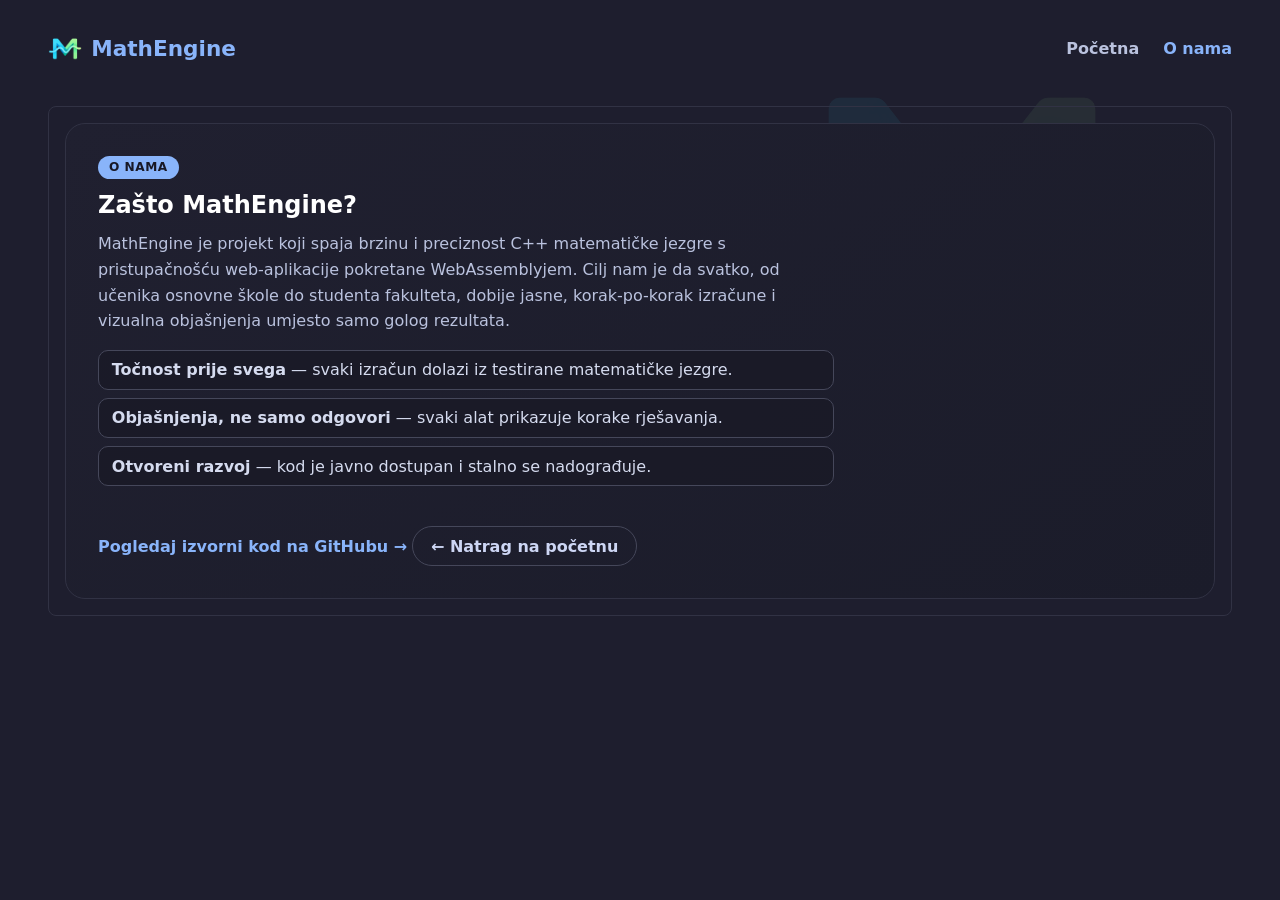
==== web/about.html @ e235d3a7 "refaktoring" ====
<!DOCTYPE html>
<html lang="hr">
<head>
    <meta charset="UTF-8">
    <meta name="viewport" content="width=device-width, initial-scale=1.0">
    <title>O nama — MathEngine</title>
    <link rel="icon" type="image/png" sizes="32x32" href="icons/favicon-32x32.png">
    <link rel="icon" type="image/png" sizes="16x16" href="icons/favicon-16x16.png">
    <link rel="apple-touch-icon" sizes="180x180" href="icons/apple-touch-icon.png">
    <link rel="icon" type="image/png" sizes="192x192" href="icons/icon-192.png">
    <link rel="icon" type="image/png" sizes="512x512" href="icons/icon-512.png">
    <link rel="stylesheet" href="style.css">
</head>
<body>
    <main>
        <header class="app-header">
            <div class="app-brand">
                <img src="icons/mathengine-logo.png" alt="MathEngine logo" class="app-logo">
                <h1>MathEngine</h1>
            </div>
            <nav class="app-nav" aria-label="Glavna navigacija">
                <a href="index.html">Početna</a>
                <a href="about.html" class="active">O nama</a>
            </nav>
        </header>

        <section class="about-section">
            <div class="about-card">
                <span class="about-kicker">O nama</span>
                <h2>Zašto MathEngine?</h2>
                <p>MathEngine je projekt koji spaja brzinu i preciznost C++ matematičke jezgre s pristupačnošću web-aplikacije pokretane WebAssemblyjem. Cilj nam je da svatko, od učenika osnovne škole do studenta fakulteta, dobije jasne, korak-po-korak izračune i vizualna objašnjenja umjesto samo golog rezultata.</p>
                <ul class="about-points">
                    <li><strong>Točnost prije svega</strong> — svaki izračun dolazi iz testirane matematičke jezgre.</li>
                    <li><strong>Objašnjenja, ne samo odgovori</strong> — svaki alat prikazuje korake rješavanja.</li>
                    <li><strong>Otvoreni razvoj</strong> — kod je javno dostupan i stalno se nadograđuje.</li>
                </ul>
                <a href="https://github.com/StjepanVelc/MathEngine" class="about-link" target="_blank" rel="noopener">Pogledaj izvorni kod na GitHubu →</a>
                <a href="index.html" class="hero-button hero-button-secondary about-back">← Natrag na početnu</a>
            </div>
        </section>
    </main>
</body>
</html>
---- web/style.css ----
:root {
    --bg: #1e1e2e;
    --fg: #cdd6f4;
    --accent: #89b4fa;
}

.analytic-geometry-chapter { --analytic-blue: #74c7ec; --analytic-gold: #f9e2af; --analytic-red: #f38ba8; --analytic-orange: #fab387; }
.analytic-geometry-hero { display: flex; justify-content: space-between; align-items: center; gap: 1.5rem; padding: 1.4rem 1.5rem; margin-bottom: 1rem; overflow: hidden; background: radial-gradient(circle at 84% 22%, #74c7ec2b, transparent 29%), linear-gradient(135deg, #1b2b42, #27304b 58%, #3c2b47); border: 1px solid #585b70; border-radius: 20px; }.analytic-geometry-hero h2 { margin: .25rem 0 .4rem; color: #fff; font-size: clamp(1.5rem, 4vw, 2.2rem); }.analytic-geometry-hero p { max-width: 40rem; margin: 0; color: #bac2de; }.analytic-geometry-kicker, .analytic-geometry-chip { display: inline-flex; width: fit-content; padding: .28rem .68rem; color: #181825; background: var(--analytic-gold); border-radius: 999px; font-size: .76rem; font-weight: 850; letter-spacing: .045em; text-transform: uppercase; }
.analytic-geometry-hero-grid { position: relative; flex: 0 0 8rem; height: 7rem; background: linear-gradient(#74c7ec33 1px, transparent 1px), linear-gradient(90deg, #74c7ec33 1px, transparent 1px); background-size: 18px 18px; border: 1px solid #74c7ec55; border-radius: 14px; }.analytic-geometry-hero-grid span, .analytic-geometry-hero-grid i, .analytic-geometry-hero-grid b { position: absolute; display: block; }.analytic-geometry-hero-grid span { left: 10%; right: 10%; top: 50%; height: 2px; background: var(--analytic-gold); transform: rotate(-28deg); }.analytic-geometry-hero-grid i { width: 3.2rem; height: 3.2rem; left: 45%; top: 17%; border: 2px solid var(--analytic-blue); border-radius: 50%; }.analytic-geometry-hero-grid b { width: .75rem; height: .75rem; left: 28%; bottom: 22%; background: var(--analytic-red); border-radius: 50%; animation: analytic-point-pulse 1.5s ease-in-out infinite alternate; }
.analytic-geometry-nav { display: grid; grid-template-columns: repeat(auto-fit, minmax(10rem, 1fr)); gap: .55rem; margin-bottom: 1rem; }.analytic-geometry-nav button, .analytic-geometry-panel button { padding: .68rem .9rem; color: #181825; background: var(--analytic-blue); border: 0; border-radius: 10px; font-weight: 760; cursor: pointer; transition: transform 160ms ease, filter 160ms ease, box-shadow 160ms ease; }.analytic-geometry-nav button:hover, .analytic-geometry-panel button:hover { transform: translateY(-2px); filter: brightness(1.08); }.analytic-geometry-nav button.active { background: var(--analytic-gold); box-shadow: 0 0 0 2px #f9e2af44, 0 8px 22px #11111b55; }.analytic-geometry-nav .analytic-geometry-practice-toggle { background: var(--analytic-orange); }
.analytic-geometry-panel { margin-top: .8rem; padding: clamp(1rem, 3vw, 1.4rem); background: linear-gradient(145deg, #202a3a, #1c2232); border: 1px solid #45475a; border-radius: 17px; box-shadow: 0 15px 38px #11111b35; }.analytic-geometry-panel h2 { margin: .45rem 0 .25rem; }.analytic-geometry-layout { display: grid; grid-template-columns: minmax(0, 1.05fr) minmax(18rem, .95fr); gap: 1.35rem; align-items: start; }.analytic-geometry-form-grid { display: grid; grid-template-columns: repeat(2, minmax(0, 1fr)); gap: .65rem; margin: .75rem 0; }.analytic-geometry-panel label { display: grid; gap: .32rem; margin: .55rem 0; color: #bac2de; font-size: .88rem; font-weight: 680; }.analytic-geometry-panel input, .analytic-geometry-panel select { width: 100%; min-width: 0; padding: .62rem .72rem; color: var(--fg); background: #181825; border: 1px solid #585b70; border-radius: 9px; font: inherit; }.analytic-geometry-panel input:focus, .analytic-geometry-panel select:focus { outline: 2px solid #74c7ec66; border-color: var(--analytic-blue); }.analytic-geometry-panel .result-grid { margin-top: .85rem; }.analytic-geometry-panel .result-grid.error { padding: .75rem; color: #f38ba8; background: #3b2634; border: 1px solid #f38ba877; border-radius: 9px; }
.analytic-geometry-formula { display: flex; flex-wrap: wrap; gap: .55rem; margin: .8rem 0; }.analytic-geometry-formula code { flex: 1 1 14rem; padding: .65rem .8rem; color: var(--analytic-blue); background: #181825; border: 1px solid #45475a; border-radius: 10px; text-align: center; }.analytic-geometry-visual { display: grid; place-items: center; min-height: 23rem; overflow: hidden; background: radial-gradient(circle at 62% 22%, #74c7ec15, transparent 38%), linear-gradient(145deg, #151b25, #20283a); border: 1px solid #45475a; border-radius: 16px; }.analytic-geometry-svg { display: block; width: 100%; height: auto; max-height: 27rem; padding: .3rem; }.analytic-geometry-draw { animation: analytic-draw-in 420ms ease both; }.analytic-geometry-pop { transform-box: fill-box; transform-origin: center; animation: analytic-pop-in 340ms cubic-bezier(.2,.8,.2,1.2) both; }
.analytic-geometry-steps { display: grid; gap: .55rem; margin-top: .8rem; }.analytic-geometry-step { display: grid; grid-template-columns: 2rem 1fr; align-items: center; gap: .65rem; padding: .58rem .7rem; background: #181825aa; border: 1px solid #45475a; border-radius: 10px; }.analytic-geometry-step span { display: grid; place-items: center; width: 1.75rem; height: 1.75rem; color: #181825; background: var(--analytic-orange); border-radius: 50%; font-weight: 850; }.analytic-geometry-step p { margin: 0; color: #d5dbef; }
@keyframes analytic-point-pulse { to { transform: scale(1.35); box-shadow: 0 0 14px #f38ba8; } } @keyframes analytic-draw-in { from { opacity: 0; transform: scale(.97); } to { opacity: 1; transform: scale(1); } } @keyframes analytic-pop-in { from { opacity: 0; transform: scale(.4); } to { opacity: 1; transform: scale(1); } }
@media (max-width: 850px) { .analytic-geometry-layout { grid-template-columns: 1fr; } } @media (max-width: 600px) { .analytic-geometry-hero-grid { display: none; }.analytic-geometry-form-grid { grid-template-columns: 1fr; }.analytic-geometry-visual { min-height: 18rem; } } @media (prefers-reduced-motion: reduce) { .analytic-geometry-hero-grid b, .analytic-geometry-draw, .analytic-geometry-pop { animation: none; } }
.analytic-practice-heading { display: flex; justify-content: space-between; align-items: center; gap: 1rem; }.analytic-practice-heading h2 { margin-bottom: .15rem; }.analytic-practice-heading p { margin-top: 0; color: #a6adc8; }.analytic-practice-level { display: grid; place-items: center; flex: 0 0 6rem; aspect-ratio: 1; color: #181825; background: radial-gradient(circle at 35% 25%, #fff6, transparent 24%), linear-gradient(145deg, var(--analytic-blue), var(--analytic-gold)); border-radius: 50%; box-shadow: 0 10px 30px #11111b66; }.analytic-practice-level span { font-size: .72rem; font-weight: 800; text-transform: uppercase; }.analytic-practice-level strong { font-size: 1.65rem; }

.exponential-logarithmic-chapter { --explog-blue: #89dceb; --explog-gold: #f9e2af; --explog-red: #f38ba8; --explog-orange: #fab387; }
.exponential-logarithmic-hero { padding: 1.4rem 1.5rem; margin-bottom: 1rem; background: radial-gradient(circle at 84% 22%, #89dceb2b, transparent 29%), linear-gradient(135deg, #1b2b42, #27304b 58%, #3c2b47); border: 1px solid #585b70; border-radius: 20px; }.exponential-logarithmic-hero h2 { margin: .25rem 0 .4rem; color: #fff; font-size: clamp(1.5rem, 4vw, 2.2rem); }.exponential-logarithmic-hero p { max-width: 40rem; margin: 0; color: #bac2de; }.exponential-logarithmic-kicker, .exponential-logarithmic-chip { display: inline-flex; width: fit-content; padding: .28rem .68rem; color: #181825; background: var(--explog-gold); border-radius: 999px; font-size: .76rem; font-weight: 850; letter-spacing: .045em; text-transform: uppercase; }
.exponential-logarithmic-nav { display: grid; grid-template-columns: repeat(auto-fit, minmax(10rem, 1fr)); gap: .55rem; margin-bottom: 1rem; }.exponential-logarithmic-nav button, .exponential-logarithmic-panel button { padding: .68rem .9rem; color: #181825; background: var(--explog-blue); border: 0; border-radius: 10px; font-weight: 760; cursor: pointer; transition: transform 160ms ease, filter 160ms ease, box-shadow 160ms ease; }.exponential-logarithmic-nav button:hover, .exponential-logarithmic-panel button:hover { transform: translateY(-2px); filter: brightness(1.08); }.exponential-logarithmic-nav button.active { background: var(--explog-gold); box-shadow: 0 0 0 2px #f9e2af44, 0 8px 22px #11111b55; }.exponential-logarithmic-nav .exponential-logarithmic-practice-toggle { background: var(--explog-orange); }
.exponential-logarithmic-panel { margin-top: .8rem; padding: clamp(1rem, 3vw, 1.4rem); background: linear-gradient(145deg, #202a3a, #1c2232); border: 1px solid #45475a; border-radius: 17px; box-shadow: 0 15px 38px #11111b35; }.exponential-logarithmic-panel h2 { margin: .45rem 0 .25rem; }.exponential-logarithmic-layout { display: grid; grid-template-columns: minmax(0, 1.05fr) minmax(18rem, .95fr); gap: 1.35rem; align-items: start; }.exponential-logarithmic-form-grid { display: grid; grid-template-columns: repeat(2, minmax(0, 1fr)); gap: .65rem; margin: .75rem 0; }.exponential-logarithmic-panel label { display: grid; gap: .32rem; margin: .55rem 0; color: #bac2de; font-size: .88rem; font-weight: 680; }.exponential-logarithmic-panel input, .exponential-logarithmic-panel select { width: 100%; min-width: 0; padding: .62rem .72rem; color: var(--fg); background: #181825; border: 1px solid #585b70; border-radius: 9px; font: inherit; }.exponential-logarithmic-panel input:focus, .exponential-logarithmic-panel select:focus { outline: 2px solid #89dceb66; border-color: var(--explog-blue); }.exponential-logarithmic-panel .result-grid { margin-top: .85rem; }.exponential-logarithmic-panel .result-grid.error { padding: .75rem; color: #f38ba8; background: #3b2634; border: 1px solid #f38ba877; border-radius: 9px; }
.exponential-logarithmic-visual { display: grid; place-items: center; min-height: 23rem; overflow: hidden; background: radial-gradient(circle at 62% 22%, #89dceb15, transparent 38%), linear-gradient(145deg, #151b25, #202838); border: 1px solid #45475a; border-radius: 16px; }.exponential-logarithmic-svg { display: block; width: 100%; height: auto; max-height: 27rem; padding: .3rem; }.exponential-logarithmic-draw { animation: analytic-draw-in 420ms ease both; }
.exponential-logarithmic-steps { display: grid; gap: .55rem; margin-top: .8rem; }.exponential-logarithmic-step { display: grid; grid-template-columns: 2rem 1fr; align-items: center; gap: .65rem; padding: .58rem .7rem; background: #181825aa; border: 1px solid #45475a; border-radius: 10px; }.exponential-logarithmic-step span { display: grid; place-items: center; width: 1.75rem; height: 1.75rem; color: #181825; background: var(--explog-orange); border-radius: 50%; font-weight: 850; }.exponential-logarithmic-step p { margin: 0; color: #d5dbef; }
@media (max-width: 850px) { .exponential-logarithmic-layout { grid-template-columns: 1fr; } } @media (max-width: 600px) { .exponential-logarithmic-form-grid { grid-template-columns: 1fr; }.exponential-logarithmic-visual { min-height: 18rem; } } @media (prefers-reduced-motion: reduce) { .exponential-logarithmic-draw { animation: none; } }
.explog-practice-heading { display: flex; justify-content: space-between; align-items: center; gap: 1rem; }.explog-practice-heading h2 { margin-bottom: .15rem; }.explog-practice-heading p { margin-top: 0; color: #a6adc8; }.explog-practice-level { display: grid; place-items: center; flex: 0 0 6rem; aspect-ratio: 1; color: #181825; background: radial-gradient(circle at 35% 25%, #fff6, transparent 24%), linear-gradient(145deg, var(--explog-blue), var(--explog-gold)); border-radius: 50%; box-shadow: 0 10px 30px #11111b66; }.explog-practice-level span { font-size: .72rem; font-weight: 800; text-transform: uppercase; }.explog-practice-level strong { font-size: 1.65rem; }
.explog-practice-stats { display: grid; grid-template-columns: repeat(3, 1fr); gap: .6rem; margin: .8rem 0; }.explog-practice-stats div { padding: .6rem .7rem; background: #181825aa; border: 1px solid #45475a; border-radius: 10px; text-align: center; }.explog-practice-stats span { display: block; color: #a6adc8; font-size: .78rem; }.explog-practice-stats strong { font-size: 1.3rem; }
.explog-practice-difficulties { display: flex; gap: .5rem; margin-bottom: .8rem; }.explog-practice-difficulties button { flex: 1; padding: .6rem; color: #181825; background: var(--explog-blue); border: 0; border-radius: 9px; font-weight: 750; cursor: pointer; }.explog-practice-difficulties button.active { background: var(--explog-gold); }
.explog-practice-card { padding: 1.1rem; background: linear-gradient(145deg, #202a3a, #1c2232); border: 1px solid #45475a; border-radius: 16px; }.explog-practice-meta { display: flex; justify-content: space-between; color: #a6adc8; font-size: .82rem; margin-bottom: .3rem; }.explog-practice-answer { display: flex; align-items: center; gap: .6rem; margin: .8rem 0; }.explog-practice-answer input { flex: 1; padding: .65rem .75rem; color: var(--fg); background: #181825; border: 1px solid #585b70; border-radius: 9px; font: inherit; }.explog-practice-actions { display: flex; gap: .55rem; flex-wrap: wrap; }.explog-practice-actions button { padding: .62rem .9rem; color: #181825; background: var(--explog-blue); border: 0; border-radius: 9px; font-weight: 750; cursor: pointer; }.explog-practice-actions button.secondary { color: var(--fg); background: #313244; }
.explog-practice-feedback.correct { color: #a6e3a1; }.explog-practice-feedback.incorrect { color: #f38ba8; }
.explog-practice-note { margin-top: .7rem; padding: .7rem .8rem; background: #181825aa; border: 1px solid #45475a; border-radius: 10px; }
.explog-practice-reset { margin-top: .9rem; padding: .55rem .85rem; color: #a6adc8; background: transparent; border: 1px solid #45475a; border-radius: 9px; cursor: pointer; }
.combinatorics-probability-statistics-chapter { --cps-blue: #89dceb; --cps-green: #a6e3a1; --cps-red: #f38ba8; --cps-yellow: #f9e2af; }
.combinatorics-probability-statistics-hero { padding: 1.4rem 1.5rem; margin-bottom: 1rem; background: radial-gradient(circle at 84% 22%, #a6e3a12b, transparent 29%), linear-gradient(135deg, #1b2b42, #27304b 58%, #223c2f); border: 1px solid #585b70; border-radius: 20px; }.combinatorics-probability-statistics-hero h2 { margin: .25rem 0 .4rem; color: #fff; font-size: clamp(1.5rem, 4vw, 2.2rem); }.combinatorics-probability-statistics-hero p { max-width: 40rem; margin: 0; color: #bac2de; }.combinatorics-probability-statistics-kicker, .combinatorics-probability-statistics-chip { display: inline-flex; width: fit-content; padding: .28rem .68rem; color: #181825; background: var(--cps-green); border-radius: 999px; font-size: .76rem; font-weight: 850; letter-spacing: .045em; text-transform: uppercase; }
.combinatorics-probability-statistics-nav { display: grid; grid-template-columns: repeat(auto-fit, minmax(10rem, 1fr)); gap: .55rem; margin-bottom: 1rem; }.combinatorics-probability-statistics-nav button, .combinatorics-probability-statistics-panel button { padding: .68rem .9rem; color: #181825; background: var(--cps-blue); border: 0; border-radius: 10px; font-weight: 760; cursor: pointer; transition: transform 160ms ease, filter 160ms ease, box-shadow 160ms ease; }.combinatorics-probability-statistics-nav button:hover, .combinatorics-probability-statistics-panel button:hover { transform: translateY(-2px); filter: brightness(1.08); }.combinatorics-probability-statistics-nav button.active { background: var(--cps-yellow); box-shadow: 0 0 0 2px #f9e2af44, 0 8px 22px #11111b55; }.combinatorics-probability-statistics-nav .combinatorics-probability-statistics-practice-toggle { background: var(--cps-red); }
.combinatorics-probability-statistics-panel { margin-top: .8rem; padding: clamp(1rem, 3vw, 1.4rem); background: linear-gradient(145deg, #202a3a, #1c2232); border: 1px solid #45475a; border-radius: 17px; box-shadow: 0 15px 38px #11111b35; }.combinatorics-probability-statistics-panel h2 { margin: .45rem 0 .25rem; }.combinatorics-probability-statistics-layout { display: grid; grid-template-columns: minmax(0, 1.05fr) minmax(18rem, .95fr); gap: 1.35rem; align-items: start; }.combinatorics-probability-statistics-form-grid { display: grid; grid-template-columns: repeat(2, minmax(0, 1fr)); gap: .65rem; margin: .75rem 0; }.combinatorics-probability-statistics-panel label { display: grid; gap: .32rem; margin: .55rem 0; color: #bac2de; font-size: .88rem; font-weight: 680; }.combinatorics-probability-statistics-panel input, .combinatorics-probability-statistics-panel select { width: 100%; min-width: 0; padding: .62rem .72rem; color: var(--fg); background: #181825; border: 1px solid #585b70; border-radius: 9px; font: inherit; }.combinatorics-probability-statistics-panel input:focus, .combinatorics-probability-statistics-panel select:focus { outline: 2px solid #89dceb66; border-color: var(--cps-blue); }.combinatorics-probability-statistics-panel .result-grid { margin-top: .85rem; }.combinatorics-probability-statistics-panel .result-grid.error { padding: .75rem; color: #f38ba8; background: #3b2634; border: 1px solid #f38ba877; border-radius: 9px; }
.combinatorics-probability-statistics-visual { display: grid; place-items: center; min-height: 23rem; overflow: hidden; background: radial-gradient(circle at 62% 22%, #a6e3a115, transparent 38%), linear-gradient(145deg, #151b25, #202838); border: 1px solid #45475a; border-radius: 16px; }.combinatorics-probability-statistics-svg { display: block; width: 100%; height: auto; max-height: 27rem; padding: .3rem; }.combinatorics-probability-statistics-draw { animation: analytic-draw-in 420ms ease both; }
.combinatorics-probability-statistics-steps { display: grid; gap: .55rem; margin-top: .8rem; }.combinatorics-probability-statistics-step { display: grid; grid-template-columns: 2rem 1fr; align-items: center; gap: .65rem; padding: .58rem .7rem; background: #181825aa; border: 1px solid #45475a; border-radius: 10px; }.combinatorics-probability-statistics-step span { display: grid; place-items: center; width: 1.75rem; height: 1.75rem; color: #181825; background: var(--cps-red); border-radius: 50%; font-weight: 850; }.combinatorics-probability-statistics-step p { margin: 0; color: #d5dbef; }
@media (max-width: 850px) { .combinatorics-probability-statistics-layout { grid-template-columns: 1fr; } } @media (max-width: 600px) { .combinatorics-probability-statistics-form-grid { grid-template-columns: 1fr; }.combinatorics-probability-statistics-visual { min-height: 18rem; } } @media (prefers-reduced-motion: reduce) { .combinatorics-probability-statistics-draw { animation: none; } }
.cps-practice-heading { display: flex; justify-content: space-between; align-items: center; gap: 1rem; }.cps-practice-heading h2 { margin-bottom: .15rem; }.cps-practice-heading p { margin-top: 0; color: #a6adc8; }.cps-practice-level { display: grid; place-items: center; flex: 0 0 6rem; aspect-ratio: 1; color: #181825; background: radial-gradient(circle at 35% 25%, #fff6, transparent 24%), linear-gradient(145deg, var(--cps-blue), var(--cps-green)); border-radius: 50%; box-shadow: 0 10px 30px #11111b66; }.cps-practice-level span { font-size: .72rem; font-weight: 800; text-transform: uppercase; }.cps-practice-level strong { font-size: 1.65rem; }
.cps-practice-stats { display: grid; grid-template-columns: repeat(3, 1fr); gap: .6rem; margin: .8rem 0; }.cps-practice-stats div { padding: .6rem .7rem; background: #181825aa; border: 1px solid #45475a; border-radius: 10px; text-align: center; }.cps-practice-stats span { display: block; color: #a6adc8; font-size: .78rem; }.cps-practice-stats strong { font-size: 1.3rem; }

.calculus-basics-chapter { --cb-blue: #89dceb; --cb-green: #a6e3a1; --cb-red: #f38ba8; --cb-yellow: #f9e2af; }
.calculus-basics-hero { padding: 1.4rem 1.5rem; margin-bottom: 1rem; background: radial-gradient(circle at 84% 22%, #89dceb2b, transparent 29%), linear-gradient(135deg, #1b2b42, #27304b 58%, #223c2f); border: 1px solid #585b70; border-radius: 20px; }.calculus-basics-hero h2 { margin: .25rem 0 .4rem; color: #fff; font-size: clamp(1.5rem, 4vw, 2.2rem); }.calculus-basics-hero p { max-width: 40rem; margin: 0; color: #bac2de; }.calculus-basics-kicker, .calculus-basics-chip { display: inline-flex; width: fit-content; padding: .28rem .68rem; color: #181825; background: var(--cb-blue); border-radius: 999px; font-size: .76rem; font-weight: 850; letter-spacing: .045em; text-transform: uppercase; }
.calculus-basics-nav { display: grid; grid-template-columns: repeat(auto-fit, minmax(10rem, 1fr)); gap: .55rem; margin-bottom: 1rem; }.calculus-basics-nav button, .calculus-basics-panel button { padding: .68rem .9rem; color: #181825; background: var(--cb-green); border: 0; border-radius: 10px; font-weight: 760; cursor: pointer; transition: transform 160ms ease, filter 160ms ease, box-shadow 160ms ease; }.calculus-basics-nav button:hover, .calculus-basics-panel button:hover { transform: translateY(-2px); filter: brightness(1.08); }.calculus-basics-nav button.active { background: var(--cb-yellow); box-shadow: 0 0 0 2px #f9e2af44, 0 8px 22px #11111b55; }.calculus-basics-nav .calculus-basics-practice-toggle { background: var(--cb-red); }
.calculus-basics-panel { margin-top: .8rem; padding: clamp(1rem, 3vw, 1.4rem); background: linear-gradient(145deg, #202a3a, #1c2232); border: 1px solid #45475a; border-radius: 17px; box-shadow: 0 15px 38px #11111b35; }.calculus-basics-panel h2 { margin: .45rem 0 .25rem; }.calculus-basics-layout { display: grid; grid-template-columns: minmax(0, 1.05fr) minmax(18rem, .95fr); gap: 1.35rem; align-items: start; }.calculus-basics-panel label { display: grid; gap: .32rem; margin: .55rem 0; color: #bac2de; font-size: .88rem; font-weight: 680; }.calculus-basics-panel input, .calculus-basics-panel select { width: 100%; min-width: 0; padding: .62rem .72rem; color: var(--fg); background: #181825; border: 1px solid #585b70; border-radius: 9px; font: inherit; }.calculus-basics-panel input:focus, .calculus-basics-panel select:focus { outline: 2px solid #89dceb66; border-color: var(--cb-blue); }.calculus-basics-panel .result-grid { margin-top: .85rem; }.calculus-basics-panel .result-grid.error { padding: .75rem; color: #f38ba8; background: #3b2634; border: 1px solid #f38ba877; border-radius: 9px; }
.calculus-basics-visual { display: grid; place-items: center; min-height: 23rem; overflow: hidden; background: radial-gradient(circle at 62% 22%, #89dceb15, transparent 38%), linear-gradient(145deg, #151b25, #202838); border: 1px solid #45475a; border-radius: 16px; }.calculus-basics-svg { display: block; width: 100%; height: auto; max-height: 27rem; padding: .3rem; }.calculus-basics-draw { animation: analytic-draw-in 420ms ease both; }
.calculus-basics-steps { display: grid; gap: .55rem; margin-top: .8rem; }.calculus-basics-step { display: grid; grid-template-columns: 2rem 1fr; align-items: center; gap: .65rem; padding: .58rem .7rem; background: #181825aa; border: 1px solid #45475a; border-radius: 10px; }.calculus-basics-step span { display: grid; place-items: center; width: 1.75rem; height: 1.75rem; color: #181825; background: var(--cb-red); border-radius: 50%; font-weight: 850; }.calculus-basics-step p { margin: 0; color: #d5dbef; }
@media (max-width: 850px) { .calculus-basics-layout { grid-template-columns: 1fr; } } @media (max-width: 600px) { .calculus-basics-visual { min-height: 18rem; } } @media (prefers-reduced-motion: reduce) { .calculus-basics-draw { animation: none; } }

.mathematical-analysis-chapter { --ma-blue: #89dceb; --ma-green: #a6e3a1; --ma-red: #f38ba8; --ma-orange: #fab387; }
.mathematical-analysis-hero { padding: 1.4rem 1.5rem; margin-bottom: 1rem; background: radial-gradient(circle at 84% 22%, #fab3872b, transparent 29%), linear-gradient(135deg, #1b2b42, #27304b 58%, #3c2b22); border: 1px solid #585b70; border-radius: 20px; }.mathematical-analysis-hero h2 { margin: .25rem 0 .4rem; color: #fff; font-size: clamp(1.5rem, 4vw, 2.2rem); }.mathematical-analysis-hero p { max-width: 40rem; margin: 0; color: #bac2de; }.mathematical-analysis-kicker, .mathematical-analysis-chip { display: inline-flex; width: fit-content; padding: .28rem .68rem; color: #181825; background: var(--ma-orange); border-radius: 999px; font-size: .76rem; font-weight: 850; letter-spacing: .045em; text-transform: uppercase; }
.mathematical-analysis-nav { display: grid; grid-template-columns: repeat(auto-fit, minmax(10rem, 1fr)); gap: .55rem; margin-bottom: 1rem; }.mathematical-analysis-nav button, .mathematical-analysis-panel button { padding: .68rem .9rem; color: #181825; background: var(--ma-green); border: 0; border-radius: 10px; font-weight: 760; cursor: pointer; transition: transform 160ms ease, filter 160ms ease, box-shadow 160ms ease; }.mathematical-analysis-nav button:hover, .mathematical-analysis-panel button:hover { transform: translateY(-2px); filter: brightness(1.08); }.mathematical-analysis-nav button.active { background: var(--ma-orange); box-shadow: 0 0 0 2px #fab38744, 0 8px 22px #11111b55; }.mathematical-analysis-nav .mathematical-analysis-practice-toggle { background: var(--ma-red); }
.mathematical-analysis-panel { margin-top: .8rem; padding: clamp(1rem, 3vw, 1.4rem); background: linear-gradient(145deg, #202a3a, #1c2232); border: 1px solid #45475a; border-radius: 17px; box-shadow: 0 15px 38px #11111b35; }.mathematical-analysis-panel h2 { margin: .45rem 0 .25rem; }.mathematical-analysis-layout { display: grid; grid-template-columns: minmax(0, 1.05fr) minmax(18rem, .95fr); gap: 1.35rem; align-items: start; }.mathematical-analysis-panel label { display: grid; gap: .32rem; margin: .55rem 0; color: #bac2de; font-size: .88rem; font-weight: 680; }.mathematical-analysis-panel input, .mathematical-analysis-panel select { width: 100%; min-width: 0; padding: .62rem .72rem; color: var(--fg); background: #181825; border: 1px solid #585b70; border-radius: 9px; font: inherit; }.mathematical-analysis-panel input:focus, .mathematical-analysis-panel select:focus { outline: 2px solid #fab38766; border-color: var(--ma-orange); }.mathematical-analysis-panel .result-grid { margin-top: .85rem; }.mathematical-analysis-panel .result-grid.error { padding: .75rem; color: #f38ba8; background: #3b2634; border: 1px solid #f38ba877; border-radius: 9px; }
.mathematical-analysis-visual { display: grid; place-items: center; min-height: 23rem; overflow: hidden; background: radial-gradient(circle at 62% 22%, #fab38715, transparent 38%), linear-gradient(145deg, #151b25, #202838); border: 1px solid #45475a; border-radius: 16px; }.mathematical-analysis-svg { display: block; width: 100%; height: auto; max-height: 27rem; padding: .3rem; }
.mathematical-analysis-steps, .mathematical-analysis-table { display: grid; gap: .55rem; margin-top: .8rem; }.mathematical-analysis-step { display: grid; grid-template-columns: 2rem 1fr; align-items: center; gap: .65rem; padding: .58rem .7rem; background: #181825aa; border: 1px solid #45475a; border-radius: 10px; }.mathematical-analysis-step span { display: grid; place-items: center; width: 1.75rem; height: 1.75rem; color: #181825; background: var(--ma-red); border-radius: 50%; font-weight: 850; }.mathematical-analysis-step p { margin: 0; color: #d5dbef; }
@media (max-width: 850px) { .mathematical-analysis-layout { grid-template-columns: 1fr; } } @media (max-width: 600px) { .mathematical-analysis-visual { min-height: 18rem; } }

.analytic-algebra-chapter { --aga-blue: #89dceb; --aga-green: #a6e3a1; --aga-red: #f38ba8; --aga-mauve: #cba6f7; }
.analytic-algebra-hero { padding: 1.4rem 1.5rem; margin-bottom: 1rem; background: radial-gradient(circle at 84% 22%, #cba6f72b, transparent 29%), linear-gradient(135deg, #1b2b42, #27304b 58%, #2b223c); border: 1px solid #585b70; border-radius: 20px; }.analytic-algebra-hero h2 { margin: .25rem 0 .4rem; color: #fff; font-size: clamp(1.5rem, 4vw, 2.2rem); }.analytic-algebra-hero p { max-width: 40rem; margin: 0; color: #bac2de; }.analytic-algebra-kicker, .analytic-algebra-chip { display: inline-flex; width: fit-content; padding: .28rem .68rem; color: #181825; background: var(--aga-mauve); border-radius: 999px; font-size: .76rem; font-weight: 850; letter-spacing: .045em; text-transform: uppercase; }
.analytic-algebra-nav { display: grid; grid-template-columns: repeat(auto-fit, minmax(10rem, 1fr)); gap: .55rem; margin-bottom: 1rem; }.analytic-algebra-nav button, .analytic-algebra-panel button { padding: .68rem .9rem; color: #181825; background: var(--aga-green); border: 0; border-radius: 10px; font-weight: 760; cursor: pointer; transition: transform 160ms ease, filter 160ms ease, box-shadow 160ms ease; }.analytic-algebra-nav button:hover, .analytic-algebra-panel button:hover { transform: translateY(-2px); filter: brightness(1.08); }.analytic-algebra-nav button.active { background: var(--aga-mauve); box-shadow: 0 0 0 2px #cba6f744, 0 8px 22px #11111b55; }.analytic-algebra-nav .analytic-algebra-practice-toggle { background: var(--aga-red); }
.analytic-algebra-panel { margin-top: .8rem; padding: clamp(1rem, 3vw, 1.4rem); background: linear-gradient(145deg, #202a3a, #1c2232); border: 1px solid #45475a; border-radius: 17px; box-shadow: 0 15px 38px #11111b35; }.analytic-algebra-panel h2 { margin: .45rem 0 .25rem; }.analytic-algebra-layout { display: grid; grid-template-columns: minmax(0, 1.05fr) minmax(18rem, .95fr); gap: 1.35rem; align-items: start; }.analytic-algebra-panel label { display: grid; gap: .32rem; margin: .55rem 0; color: #bac2de; font-size: .88rem; font-weight: 680; }.analytic-algebra-panel input, .analytic-algebra-panel select { width: 100%; min-width: 0; padding: .62rem .72rem; color: var(--fg); background: #181825; border: 1px solid #585b70; border-radius: 9px; font: inherit; }.analytic-algebra-panel input:focus, .analytic-algebra-panel select:focus { outline: 2px solid #cba6f766; border-color: var(--aga-mauve); }.analytic-algebra-panel .result-grid { margin-top: .85rem; }.analytic-algebra-panel .result-grid.error { padding: .75rem; color: #f38ba8; background: #3b2634; border: 1px solid #f38ba877; border-radius: 9px; }
.analytic-algebra-steps { display: grid; gap: .55rem; margin-top: .8rem; }.analytic-algebra-step { display: grid; grid-template-columns: 2rem 1fr; align-items: center; gap: .65rem; padding: .58rem .7rem; background: #181825aa; border: 1px solid #45475a; border-radius: 10px; }.analytic-algebra-step span { display: grid; place-items: center; width: 1.75rem; height: 1.75rem; color: #181825; background: var(--aga-red); border-radius: 50%; font-weight: 850; }.analytic-algebra-step p { margin: 0; color: #d5dbef; }
@media (max-width: 850px) { .analytic-algebra-layout { grid-template-columns: 1fr; } }

.discrete-math-chapter { --dm-blue: #89dceb; --dm-green: #a6e3a1; --dm-red: #f38ba8; --dm-yellow: #f9e2af; }
.discrete-math-hero { padding: 1.4rem 1.5rem; margin-bottom: 1rem; background: radial-gradient(circle at 84% 22%, #f9e2af2b, transparent 29%), linear-gradient(135deg, #1b2b42, #27304b 58%, #3c3722); border: 1px solid #585b70; border-radius: 20px; }.discrete-math-hero h2 { margin: .25rem 0 .4rem; color: #fff; font-size: clamp(1.5rem, 4vw, 2.2rem); }.discrete-math-hero p { max-width: 40rem; margin: 0; color: #bac2de; }.discrete-math-kicker, .discrete-math-chip { display: inline-flex; width: fit-content; padding: .28rem .68rem; color: #181825; background: var(--dm-yellow); border-radius: 999px; font-size: .76rem; font-weight: 850; letter-spacing: .045em; text-transform: uppercase; }
.discrete-math-nav { display: grid; grid-template-columns: repeat(auto-fit, minmax(10rem, 1fr)); gap: .55rem; margin-bottom: 1rem; }.discrete-math-nav button, .discrete-math-panel button { padding: .68rem .9rem; color: #181825; background: var(--dm-green); border: 0; border-radius: 10px; font-weight: 760; cursor: pointer; transition: transform 160ms ease, filter 160ms ease, box-shadow 160ms ease; }.discrete-math-nav button:hover, .discrete-math-panel button:hover { transform: translateY(-2px); filter: brightness(1.08); }.discrete-math-nav button.active { background: var(--dm-yellow); box-shadow: 0 0 0 2px #f9e2af44, 0 8px 22px #11111b55; }.discrete-math-nav .discrete-math-practice-toggle { background: var(--dm-red); }
.discrete-math-panel { margin-top: .8rem; padding: clamp(1rem, 3vw, 1.4rem); background: linear-gradient(145deg, #202a3a, #1c2232); border: 1px solid #45475a; border-radius: 17px; box-shadow: 0 15px 38px #11111b35; }.discrete-math-panel h2 { margin: .45rem 0 .25rem; }.discrete-math-layout { display: grid; grid-template-columns: minmax(0, 1.05fr) minmax(18rem, .95fr); gap: 1.35rem; align-items: start; }.discrete-math-panel label { display: grid; gap: .32rem; margin: .55rem 0; color: #bac2de; font-size: .88rem; font-weight: 680; }.discrete-math-panel input, .discrete-math-panel select { width: 100%; min-width: 0; padding: .62rem .72rem; color: var(--fg); background: #181825; border: 1px solid #585b70; border-radius: 9px; font: inherit; }.discrete-math-panel input:focus, .discrete-math-panel select:focus { outline: 2px solid #f9e2af66; border-color: var(--dm-yellow); }.discrete-math-panel .result-grid { margin-top: .85rem; }.discrete-math-panel .result-grid.error { padding: .75rem; color: #f38ba8; background: #3b2634; border: 1px solid #f38ba877; border-radius: 9px; }
.discrete-math-steps { display: grid; gap: .55rem; margin-top: .8rem; }.discrete-math-step { display: grid; grid-template-columns: 2rem 1fr; align-items: center; gap: .65rem; padding: .58rem .7rem; background: #181825aa; border: 1px solid #45475a; border-radius: 10px; }.discrete-math-step span { display: grid; place-items: center; width: 1.75rem; height: 1.75rem; color: #181825; background: var(--dm-red); border-radius: 50%; font-weight: 850; }.discrete-math-step p { margin: 0; color: #d5dbef; }
.discrete-math-visual { display: grid; place-items: center; min-height: 20rem; margin-top: .8rem; overflow: hidden; background: radial-gradient(circle at 62% 22%, #a6e3a115, transparent 38%), linear-gradient(145deg, #151b25, #202838); border: 1px solid #45475a; border-radius: 16px; }.discrete-math-svg { display: block; width: 100%; height: auto; max-height: 24rem; padding: .3rem; }
@media (max-width: 850px) { .discrete-math-layout { grid-template-columns: 1fr; } } @media (max-width: 600px) { .discrete-math-visual { min-height: 16rem; } }

.probability-statistics-chapter { --ps-blue: #89dceb; --ps-green: #a6e3a1; --ps-red: #f38ba8; --ps-peach: #fab387; }
.probability-statistics-hero { padding: 1.4rem 1.5rem; margin-bottom: 1rem; background: radial-gradient(circle at 84% 22%, #fab3872b, transparent 29%), linear-gradient(135deg, #1b2b42, #27304b 58%, #3c2e22); border: 1px solid #585b70; border-radius: 20px; }.probability-statistics-hero h2 { margin: .25rem 0 .4rem; color: #fff; font-size: clamp(1.5rem, 4vw, 2.2rem); }.probability-statistics-hero p { max-width: 40rem; margin: 0; color: #bac2de; }.probability-statistics-kicker, .probability-statistics-chip { display: inline-flex; width: fit-content; padding: .28rem .68rem; color: #181825; background: var(--ps-peach); border-radius: 999px; font-size: .76rem; font-weight: 850; letter-spacing: .045em; text-transform: uppercase; }
.probability-statistics-nav { display: grid; grid-template-columns: repeat(auto-fit, minmax(10rem, 1fr)); gap: .55rem; margin-bottom: 1rem; }.probability-statistics-nav button, .probability-statistics-panel button { padding: .68rem .9rem; color: #181825; background: var(--ps-green); border: 0; border-radius: 10px; font-weight: 760; cursor: pointer; transition: transform 160ms ease, filter 160ms ease, box-shadow 160ms ease; }.probability-statistics-nav button:hover, .probability-statistics-panel button:hover { transform: translateY(-2px); filter: brightness(1.08); }.probability-statistics-nav button.active { background: var(--ps-peach); box-shadow: 0 0 0 2px #fab38744, 0 8px 22px #11111b55; }
.probability-statistics-panel { margin-top: .8rem; padding: clamp(1rem, 3vw, 1.4rem); background: linear-gradient(145deg, #202a3a, #1c2232); border: 1px solid #45475a; border-radius: 17px; box-shadow: 0 15px 38px #11111b35; }.probability-statistics-panel h2 { margin: .45rem 0 .25rem; }.probability-statistics-layout { display: grid; grid-template-columns: minmax(0, 1.05fr) minmax(18rem, .95fr); gap: 1.35rem; align-items: start; }.probability-statistics-panel label { display: grid; gap: .32rem; margin: .55rem 0; color: #bac2de; font-size: .88rem; font-weight: 680; }.probability-statistics-panel input, .probability-statistics-panel select { width: 100%; min-width: 0; padding: .62rem .72rem; color: var(--fg); background: #181825; border: 1px solid #585b70; border-radius: 9px; font: inherit; }.probability-statistics-panel input:focus, .probability-statistics-panel select:focus { outline: 2px solid #fab38766; border-color: var(--ps-peach); }.probability-statistics-panel .result-grid { margin-top: .85rem; }.probability-statistics-panel .result-grid.error { padding: .75rem; color: #f38ba8; background: #3b2634; border: 1px solid #f38ba877; border-radius: 9px; }
.probability-statistics-steps { display: grid; gap: .55rem; margin-top: .8rem; }.probability-statistics-step { display: grid; grid-template-columns: 2rem 1fr; align-items: center; gap: .65rem; padding: .58rem .7rem; background: #181825aa; border: 1px solid #45475a; border-radius: 10px; }.probability-statistics-step span { display: grid; place-items: center; width: 1.75rem; height: 1.75rem; color: #181825; background: var(--ps-red); border-radius: 50%; font-weight: 850; }.probability-statistics-step p { margin: 0; color: #d5dbef; }
.probability-statistics-visual { display: grid; place-items: center; min-height: 20rem; margin-top: .8rem; overflow: hidden; background: radial-gradient(circle at 62% 22%, #a6e3a115, transparent 38%), linear-gradient(145deg, #151b25, #202838); border: 1px solid #45475a; border-radius: 16px; }.probability-statistics-svg { display: block; width: 100%; height: auto; max-height: 24rem; padding: .3rem; }
@media (max-width: 850px) { .probability-statistics-layout { grid-template-columns: 1fr; } } @media (max-width: 600px) { .probability-statistics-visual { min-height: 16rem; } }

.complex-numbers-chapter { --cn-blue: #89dceb; --cn-green: #a6e3a1; --cn-red: #f38ba8; --cn-mauve: #cba6f7; }
.complex-numbers-hero { padding: 1.4rem 1.5rem; margin-bottom: 1rem; background: radial-gradient(circle at 84% 22%, #cba6f72b, transparent 29%), linear-gradient(135deg, #1b2b42, #27304b 58%, #2b223c); border: 1px solid #585b70; border-radius: 20px; }.complex-numbers-hero h2 { margin: .25rem 0 .4rem; color: #fff; font-size: clamp(1.5rem, 4vw, 2.2rem); }.complex-numbers-hero p { max-width: 40rem; margin: 0; color: #bac2de; }.complex-numbers-kicker, .complex-numbers-chip { display: inline-flex; width: fit-content; padding: .28rem .68rem; color: #181825; background: var(--cn-mauve); border-radius: 999px; font-size: .76rem; font-weight: 850; letter-spacing: .045em; text-transform: uppercase; }
.complex-numbers-nav { display: grid; grid-template-columns: repeat(auto-fit, minmax(10rem, 1fr)); gap: .55rem; margin-bottom: 1rem; }.complex-numbers-nav button, .complex-numbers-panel button { padding: .68rem .9rem; color: #181825; background: var(--cn-green); border: 0; border-radius: 10px; font-weight: 760; cursor: pointer; transition: transform 160ms ease, filter 160ms ease, box-shadow 160ms ease; }.complex-numbers-nav button:hover, .complex-numbers-panel button:hover { transform: translateY(-2px); filter: brightness(1.08); }.complex-numbers-nav button.active { background: var(--cn-mauve); box-shadow: 0 0 0 2px #cba6f744, 0 8px 22px #11111b55; }
.complex-numbers-panel { margin-top: .8rem; padding: clamp(1rem, 3vw, 1.4rem); background: linear-gradient(145deg, #202a3a, #1c2232); border: 1px solid #45475a; border-radius: 17px; box-shadow: 0 15px 38px #11111b35; }.complex-numbers-panel h2 { margin: .45rem 0 .25rem; }.complex-numbers-layout { display: grid; grid-template-columns: minmax(0, 1.05fr) minmax(18rem, .95fr); gap: 1.35rem; align-items: start; }.complex-numbers-panel label { display: grid; gap: .32rem; margin: .55rem 0; color: #bac2de; font-size: .88rem; font-weight: 680; }.complex-numbers-panel input, .complex-numbers-panel select { width: 100%; min-width: 0; padding: .62rem .72rem; color: var(--fg); background: #181825; border: 1px solid #585b70; border-radius: 9px; font: inherit; }.complex-numbers-panel input:focus, .complex-numbers-panel select:focus { outline: 2px solid #cba6f766; border-color: var(--cn-mauve); }.complex-numbers-panel .result-grid { margin-top: .85rem; }.complex-numbers-panel .result-grid.error { padding: .75rem; color: #f38ba8; background: #3b2634; border: 1px solid #f38ba877; border-radius: 9px; }
.complex-numbers-steps { display: grid; gap: .55rem; margin-top: .8rem; }.complex-numbers-step { display: grid; grid-template-columns: 2rem 1fr; align-items: center; gap: .65rem; padding: .58rem .7rem; background: #181825aa; border: 1px solid #45475a; border-radius: 10px; }.complex-numbers-step span { display: grid; place-items: center; width: 1.75rem; height: 1.75rem; color: #181825; background: var(--cn-red); border-radius: 50%; font-weight: 850; }.complex-numbers-step p { margin: 0; color: #d5dbef; }
.complex-numbers-visual { display: grid; place-items: center; min-height: 20rem; margin-top: .8rem; overflow: hidden; background: radial-gradient(circle at 62% 22%, #a6e3a115, transparent 38%), linear-gradient(145deg, #151b25, #202838); border: 1px solid #45475a; border-radius: 16px; }.complex-numbers-svg { display: block; width: 100%; height: auto; max-height: 24rem; padding: .3rem; }
@media (max-width: 850px) { .complex-numbers-layout { grid-template-columns: 1fr; } } @media (max-width: 600px) { .complex-numbers-visual { min-height: 16rem; } }
.cb-practice-heading { display: flex; justify-content: space-between; align-items: center; gap: 1rem; }.cb-practice-heading h2 { margin-bottom: .15rem; }.cb-practice-heading p { margin-top: 0; color: #a6adc8; }.cb-practice-level { display: grid; place-items: center; flex: 0 0 6rem; aspect-ratio: 1; color: #181825; background: radial-gradient(circle at 35% 25%, #fff6, transparent 24%), linear-gradient(145deg, var(--cb-blue), var(--cb-green)); border-radius: 50%; box-shadow: 0 10px 30px #11111b66; }.cb-practice-level span { font-size: .72rem; font-weight: 800; text-transform: uppercase; }.cb-practice-level strong { font-size: 1.65rem; }
.cb-practice-stats { display: grid; grid-template-columns: repeat(3, 1fr); gap: .6rem; margin: .8rem 0; }.cb-practice-stats div { padding: .6rem .7rem; background: #181825aa; border: 1px solid #45475a; border-radius: 10px; text-align: center; }.cb-practice-stats span { display: block; color: #a6adc8; font-size: .78rem; }.cb-practice-stats strong { font-size: 1.3rem; }
.cb-practice-difficulties { display: flex; gap: .5rem; margin: .8rem 0; }.cb-practice-difficulties button { padding: .5rem .9rem; color: #181825; background: #585b70; border: 0; border-radius: 8px; font-weight: 700; cursor: pointer; }.cb-practice-difficulties button.active { background: var(--cb-yellow); }
.cb-practice-card { padding: 1.1rem; background: #181825aa; border: 1px solid #45475a; border-radius: 14px; }
.cb-practice-meta { display: flex; justify-content: space-between; color: #a6adc8; font-size: .82rem; margin-bottom: .4rem; }
.cb-practice-answer { display: flex; gap: .6rem; align-items: center; margin: .8rem 0; }.cb-practice-answer input { flex: 1; padding: .6rem .7rem; background: #181825; border: 1px solid #585b70; border-radius: 8px; color: var(--fg); font: inherit; }
.cb-practice-actions { display: flex; gap: .6rem; flex-wrap: wrap; }.cb-practice-actions button { padding: .55rem .9rem; border: 0; border-radius: 8px; font-weight: 700; cursor: pointer; color: #181825; background: var(--cb-green); }.cb-practice-actions button.secondary { background: #585b70; color: var(--fg); }
.cb-practice-feedback { min-height: 1.4rem; margin: .6rem 0; font-weight: 700; }.cb-practice-feedback.correct { color: var(--cb-green); }.cb-practice-feedback.incorrect { color: var(--cb-red); }
.cb-practice-note { padding: .7rem .8rem; margin-top: .6rem; background: #181825; border: 1px solid #45475a; border-radius: 10px; }.cb-practice-note.solution { border-color: var(--cb-blue); }
.cb-practice-reset { margin-top: 1rem; padding: .55rem .9rem; color: var(--fg); background: transparent; border: 1px solid #585b70; border-radius: 8px; cursor: pointer; }
.cps-practice-difficulties { display: flex; gap: .5rem; margin-bottom: .8rem; }.cps-practice-difficulties button { flex: 1; padding: .6rem; color: #181825; background: var(--cps-blue); border: 0; border-radius: 9px; font-weight: 750; cursor: pointer; }.cps-practice-difficulties button.active { background: var(--cps-yellow); }
.cps-practice-card { padding: 1.1rem; background: linear-gradient(145deg, #202a3a, #1c2232); border: 1px solid #45475a; border-radius: 16px; }.cps-practice-meta { display: flex; justify-content: space-between; color: #a6adc8; font-size: .82rem; margin-bottom: .3rem; }.cps-practice-answer { display: flex; align-items: center; gap: .6rem; margin: .8rem 0; }.cps-practice-answer input { flex: 1; padding: .65rem .75rem; color: var(--fg); background: #181825; border: 1px solid #585b70; border-radius: 9px; font: inherit; }.cps-practice-actions { display: flex; gap: .55rem; flex-wrap: wrap; }.cps-practice-actions button { padding: .62rem .9rem; color: #181825; background: var(--cps-blue); border: 0; border-radius: 9px; font-weight: 750; cursor: pointer; }.cps-practice-actions button.secondary { color: var(--fg); background: #313244; }
.cps-practice-feedback.correct { color: #a6e3a1; }.cps-practice-feedback.incorrect { color: #f38ba8; }
.cps-practice-note { margin-top: .7rem; padding: .7rem .8rem; background: #181825aa; border: 1px solid #45475a; border-radius: 10px; }
.cps-practice-reset { margin-top: .9rem; padding: .55rem .85rem; color: #a6adc8; background: transparent; border: 1px solid #45475a; border-radius: 9px; cursor: pointer; }

.analytic-practice-stats { display: grid; grid-template-columns: repeat(3, 1fr); gap: .65rem; margin: 1rem 0; }.analytic-practice-stats div { display: grid; gap: .2rem; padding: .72rem; background: #181825; border: 1px solid #45475a; border-radius: 11px; text-align: center; }.analytic-practice-stats span { color: #a6adc8; font-size: .78rem; }.analytic-practice-stats strong { color: var(--analytic-blue); font-size: 1.2rem; }.analytic-practice-difficulties { display: flex; gap: .55rem; margin-bottom: .85rem; }.analytic-practice-difficulties button { flex: 1; color: var(--fg); background: #45475a; }.analytic-practice-difficulties button.active { color: #181825; background: var(--analytic-gold); }
.analytic-practice-card { padding: clamp(1rem, 3vw, 1.35rem); background: linear-gradient(145deg, #181825, #20283a); border: 1px solid #585b70; border-radius: 15px; }.analytic-practice-meta { display: flex; justify-content: space-between; gap: 1rem; color: var(--analytic-blue); font-size: .8rem; font-weight: 750; text-transform: uppercase; }.analytic-practice-card h3 { margin: .55rem 0; font-size: 1.25rem; }.analytic-practice-card > p { color: #d5dbef; line-height: 1.55; }.analytic-practice-answer { display: flex; align-items: center; gap: .6rem; margin: .9rem 0; }.analytic-practice-answer input { flex: 1; font-size: 1.05rem; }.analytic-practice-answer strong { min-width: 2rem; color: var(--analytic-orange); }.analytic-practice-actions { display: flex; flex-wrap: wrap; gap: .55rem; }.analytic-practice-actions button.secondary { color: var(--fg); background: #45475a; }.analytic-practice-feedback { min-height: 1.5rem; font-weight: 750; }.analytic-practice-feedback.correct { color: #a6e3a1; }.analytic-practice-feedback.incorrect { color: var(--analytic-red); }.analytic-practice-note { margin-top: .65rem; padding: .75rem; color: #d5dbef; background: #252a3b; border-left: 4px solid var(--analytic-blue); border-radius: 8px; }.analytic-practice-note.solution { border-left-color: #a6e3a1; }.analytic-practice-note p { margin: .35rem 0 0; }.analytic-practice-reset { margin-top: .8rem; color: var(--analytic-red) !important; background: transparent !important; border: 1px solid #f38ba877 !important; }
@media (max-width: 600px) { .analytic-practice-heading { align-items: flex-start; }.analytic-practice-level { flex-basis: 4.7rem; }.analytic-practice-stats { grid-template-columns: 1fr; }.analytic-practice-difficulties { flex-direction: column; } }

.sequences-chapter { --seq-term: #a6e3a1; --seq-sum: #89b4fa; --seq-accent: #fab387; --seq-violet: #cba6f7; }
.sequences-hero { display: flex; justify-content: space-between; align-items: center; gap: 1.5rem; padding: 1.4rem 1.5rem; margin-bottom: 1rem; overflow: hidden; background: radial-gradient(circle at 86% 25%, #a6e3a12a, transparent 28%), linear-gradient(135deg, #1d3040, #243047 58%, #3b3044); border: 1px solid #585b70; border-radius: 20px; }
.sequences-hero h2 { margin: .25rem 0 .4rem; color: #fff; font-size: clamp(1.5rem, 4vw, 2.2rem); }
.sequences-hero p { max-width: 40rem; margin: 0; color: #bac2de; }
.sequences-kicker, .sequences-chip { display: inline-flex; width: fit-content; padding: .28rem .68rem; color: #181825; background: var(--seq-term); border-radius: 999px; font-size: .76rem; font-weight: 850; letter-spacing: .045em; text-transform: uppercase; }
.sequences-hero-points { display: flex; align-items: end; gap: .75rem; flex: 0 0 10rem; height: 6rem; }
.sequences-hero-points i { width: 1rem; height: 1rem; background: var(--seq-term); border-radius: 50%; box-shadow: 0 0 0 5px #a6e3a122; animation: sequence-hero-rise 2s ease-in-out infinite alternate; }
.sequences-hero-points i:nth-child(2) { margin-bottom: 1rem; animation-delay: -1.6s; }.sequences-hero-points i:nth-child(3) { margin-bottom: 2.25rem; animation-delay: -1.2s; }.sequences-hero-points i:nth-child(4) { margin-bottom: 3.5rem; animation-delay: -.8s; }.sequences-hero-points i:nth-child(5) { margin-bottom: 4.7rem; animation-delay: -.4s; }
.sequences-nav { display: grid; grid-template-columns: repeat(auto-fit, minmax(9.5rem, 1fr)); gap: .55rem; margin-bottom: 1rem; }
.sequences-nav button, .sequences-panel button { padding: .68rem .9rem; color: #181825; background: var(--seq-term); border: 0; border-radius: 10px; font-weight: 760; cursor: pointer; transition: transform 160ms ease, filter 160ms ease, box-shadow 160ms ease; }
.sequences-nav button:hover, .sequences-panel button:hover { transform: translateY(-2px); filter: brightness(1.08); }
.sequences-nav button.active { background: var(--seq-sum); box-shadow: 0 0 0 2px #89b4fa44, 0 8px 22px #11111b55; }
.sequences-nav .sequences-practice-toggle { background: var(--seq-accent); }
.sequences-panel { margin-top: .8rem; padding: clamp(1rem, 3vw, 1.4rem); background: linear-gradient(145deg, #202c36, #1d2432); border: 1px solid #45475a; border-radius: 17px; box-shadow: 0 15px 38px #11111b35; }
.sequences-panel h2 { margin: .45rem 0 .25rem; }.sequences-tool-layout { display: grid; grid-template-columns: minmax(0, 1.05fr) minmax(18rem, .95fr); gap: 1.35rem; align-items: start; }
.sequences-form-grid { display: grid; grid-template-columns: repeat(2, minmax(0, 1fr)); gap: .65rem; margin: .75rem 0; }
.sequences-panel label { display: grid; gap: .32rem; margin: .55rem 0; color: #bac2de; font-size: .88rem; font-weight: 680; }
.sequences-panel input, .sequences-panel select { width: 100%; min-width: 0; padding: .62rem .72rem; color: var(--fg); background: #181825; border: 1px solid #585b70; border-radius: 9px; font: inherit; }
.sequences-panel input:focus, .sequences-panel select:focus { outline: 2px solid #a6e3a166; border-color: var(--seq-term); }
.sequences-panel .result-grid { margin-top: .85rem; }.sequences-panel .result-grid.error { padding: .75rem; color: #f38ba8; background: #3b2634; border: 1px solid #f38ba877; border-radius: 9px; }
.sequences-formula { display: flex; flex-wrap: wrap; gap: .55rem; margin: .8rem 0; }.sequences-formula code { flex: 1 1 13rem; padding: .65rem .8rem; color: var(--seq-term); background: #181825; border: 1px solid #45475a; border-radius: 10px; text-align: center; }
.sequences-visual { display: grid; place-items: center; min-height: 21rem; overflow: hidden; background: radial-gradient(circle at 62% 22%, #89b4fa15, transparent 38%), linear-gradient(145deg, #151b22, #20293a); border: 1px solid #45475a; border-radius: 16px; }
.sequences-svg { display: block; width: 100%; height: auto; max-height: 25rem; padding: .35rem; }.sequences-draw { animation: sequences-draw-in 420ms ease both; }.sequences-pop { transform-box: fill-box; transform-origin: center; animation: sequences-pop-in 340ms cubic-bezier(.2,.8,.2,1.2) both; }
.sequences-steps { display: grid; gap: .55rem; margin-top: .8rem; }.sequences-step { display: grid; grid-template-columns: 2rem 1fr; align-items: center; gap: .65rem; padding: .58rem .7rem; background: #181825aa; border: 1px solid #45475a; border-radius: 10px; }.sequences-step span { display: grid; place-items: center; width: 1.75rem; height: 1.75rem; color: #181825; background: var(--seq-accent); border-radius: 50%; font-weight: 850; }.sequences-step p { margin: 0; color: #d5dbef; }
.sequences-table-shell { max-width: 100%; margin-top: .8rem; overflow-x: auto; }.sequences-table-shell table { width: 100%; min-width: 28rem; border-collapse: collapse; background: #181825; }.sequences-table-shell th, .sequences-table-shell td { padding: .55rem; border: 1px solid #45475a; text-align: center; }.sequences-table-shell th { color: var(--seq-accent); }
@keyframes sequence-hero-rise { to { transform: translateY(-7px); filter: brightness(1.15); } } @keyframes sequences-draw-in { from { opacity: 0; transform: scale(.97); } to { opacity: 1; transform: scale(1); } } @keyframes sequences-pop-in { from { opacity: 0; transform: scale(.4); } to { opacity: 1; transform: scale(1); } }
@media (max-width: 850px) { .sequences-tool-layout { grid-template-columns: 1fr; } }
@media (max-width: 600px) { .sequences-hero-points { display: none; }.sequences-form-grid { grid-template-columns: 1fr; }.sequences-visual { min-height: 17rem; } }
@media (prefers-reduced-motion: reduce) { .sequences-hero-points i, .sequences-draw, .sequences-pop { animation: none; } }
.seq-practice-heading { display: flex; justify-content: space-between; align-items: center; gap: 1rem; }.seq-practice-heading h2 { margin-bottom: .15rem; }.seq-practice-heading p { margin-top: 0; color: #a6adc8; }
.seq-practice-level { display: grid; place-items: center; flex: 0 0 6rem; aspect-ratio: 1; color: #181825; background: radial-gradient(circle at 35% 25%, #fff6, transparent 24%), linear-gradient(145deg, var(--seq-term), var(--seq-sum)); border-radius: 50%; box-shadow: 0 10px 30px #11111b66; }.seq-practice-level span { font-size: .72rem; font-weight: 800; text-transform: uppercase; }.seq-practice-level strong { font-size: 1.65rem; }
.seq-practice-stats { display: grid; grid-template-columns: repeat(3, 1fr); gap: .65rem; margin: 1rem 0; }.seq-practice-stats div { display: grid; gap: .2rem; padding: .72rem; background: #181825; border: 1px solid #45475a; border-radius: 11px; text-align: center; }.seq-practice-stats span { color: #a6adc8; font-size: .78rem; }.seq-practice-stats strong { color: var(--seq-term); font-size: 1.2rem; }
.seq-practice-difficulties { display: flex; gap: .55rem; margin-bottom: .85rem; }.seq-practice-difficulties button { flex: 1; color: var(--fg); background: #45475a; }.seq-practice-difficulties button.active { color: #181825; background: var(--seq-accent); }
.seq-practice-card { padding: clamp(1rem, 3vw, 1.35rem); background: linear-gradient(145deg, #181825, #20283a); border: 1px solid #585b70; border-radius: 15px; }.seq-practice-meta { display: flex; justify-content: space-between; gap: 1rem; color: var(--seq-sum); font-size: .8rem; font-weight: 750; text-transform: uppercase; }.seq-practice-card h3 { margin: .55rem 0; font-size: 1.25rem; }.seq-practice-card > p { color: #d5dbef; line-height: 1.55; }
.seq-practice-answer { display: flex; align-items: center; gap: .6rem; margin: .9rem 0; }.seq-practice-answer input { flex: 1; font-size: 1.05rem; }.seq-practice-answer strong { min-width: 2rem; color: var(--seq-accent); }
.seq-practice-actions { display: flex; flex-wrap: wrap; gap: .55rem; }.seq-practice-actions button.secondary { color: var(--fg); background: #45475a; }.seq-practice-feedback { min-height: 1.5rem; font-weight: 750; }.seq-practice-feedback.correct { color: var(--seq-term); }.seq-practice-feedback.incorrect { color: #f38ba8; }
.seq-practice-note { margin-top: .65rem; padding: .75rem; color: #d5dbef; background: #252a3b; border-left: 4px solid var(--seq-sum); border-radius: 8px; }.seq-practice-note.solution { border-left-color: var(--seq-term); }.seq-practice-note p { margin: .35rem 0 0; }.seq-practice-reset { margin-top: .8rem; color: #f38ba8 !important; background: transparent !important; border: 1px solid #f38ba877 !important; }
@media (max-width: 600px) { .seq-practice-heading { align-items: flex-start; }.seq-practice-level { flex-basis: 4.7rem; }.seq-practice-stats { grid-template-columns: 1fr; }.seq-practice-difficulties { flex-direction: column; } }

.trigonometry-chapter {
    --trig-sine: #f38ba8;
    --trig-cosine: #89dceb;
    --trig-tangent: #f9e2af;
    --trig-violet: #cba6f7;
}

.trigonometry-hero {
    display: flex;
    justify-content: space-between;
    align-items: center;
    gap: 1.5rem;
    padding: 1.35rem 1.5rem;
    margin-bottom: 1rem;
    overflow: hidden;
    background: radial-gradient(circle at 85% 20%, #f38ba82a, transparent 27%), linear-gradient(135deg, #202946, #302748 60%, #432d48);
    border: 1px solid #585b70;
    border-radius: 20px;
}

.trigonometry-hero h2 { margin: 0.25rem 0 0.4rem; color: #fff; font-size: clamp(1.5rem, 4vw, 2.2rem); }
.trigonometry-hero p { max-width: 38rem; margin: 0; color: #bac2de; }
.trigonometry-kicker, .trigonometry-chip { display: inline-flex; width: fit-content; padding: 0.28rem 0.68rem; color: #181825; background: var(--trig-tangent); border-radius: 999px; font-size: 0.76rem; font-weight: 850; letter-spacing: 0.045em; text-transform: uppercase; }
.trigonometry-hero-wave { position: relative; flex: 0 0 9rem; height: 6rem; }
.trigonometry-hero-wave span { position: absolute; left: 0; right: 0; height: 2px; background: var(--trig-cosine); border-radius: 50%; transform-origin: center; }
.trigonometry-hero-wave span:nth-child(1) { top: 22%; transform: rotate(12deg) scaleY(12); opacity: 0.75; }
.trigonometry-hero-wave span:nth-child(2) { top: 50%; background: var(--trig-sine); transform: rotate(-12deg) scaleY(14); opacity: 0.7; }
.trigonometry-hero-wave span:nth-child(3) { top: 75%; background: var(--trig-tangent); transform: rotate(5deg) scaleY(7); opacity: 0.65; }

.trigonometry-nav { display: grid; grid-template-columns: repeat(auto-fit, minmax(9rem, 1fr)); gap: 0.55rem; margin-bottom: 1rem; }
.trigonometry-nav button, .trigonometry-panel button { padding: 0.68rem 0.9rem; color: #181825; background: var(--trig-cosine); border: 0; border-radius: 10px; font-weight: 760; cursor: pointer; transition: transform 160ms ease, filter 160ms ease, box-shadow 160ms ease; }
.trigonometry-nav button:hover, .trigonometry-panel button:hover { transform: translateY(-2px); filter: brightness(1.08); }
.trigonometry-nav button.active, .trigonometry-mode-switch button.active { background: var(--trig-violet); box-shadow: 0 0 0 2px #cba6f744, 0 8px 22px #11111b55; }
.trigonometry-nav .trigonometry-practice-toggle { background: var(--trig-tangent); }
.trigonometry-panel { margin-top: 0.8rem; padding: clamp(1rem, 3vw, 1.4rem); background: linear-gradient(145deg, #222438, #1d2033); border: 1px solid #45475a; border-radius: 17px; box-shadow: 0 15px 38px #11111b35; }
.trigonometry-panel h2 { margin: 0.45rem 0 0.25rem; }
.trigonometry-tool-layout { display: grid; grid-template-columns: minmax(0, 1.05fr) minmax(18rem, 0.95fr); gap: 1.35rem; align-items: start; }
.trigonometry-form-grid { display: grid; grid-template-columns: repeat(2, minmax(0, 1fr)); gap: 0.65rem; margin: 0.75rem 0; }
.trigonometry-panel label { display: grid; gap: 0.32rem; margin: 0.55rem 0; color: #bac2de; font-size: 0.88rem; font-weight: 680; }
.trigonometry-panel input, .trigonometry-panel select { width: 100%; min-width: 0; padding: 0.62rem 0.72rem; color: var(--fg); background: #181825; border: 1px solid #585b70; border-radius: 9px; font: inherit; }
.trigonometry-panel input[type="range"] { padding: 0; accent-color: var(--trig-sine); }
.trigonometry-panel input:focus, .trigonometry-panel select:focus { outline: 2px solid #f38ba866; border-color: var(--trig-sine); }
.trigonometry-panel .result-grid { margin-top: 0.85rem; }
.trigonometry-panel .result-grid.error { padding: 0.75rem; color: #f38ba8; background: #3b2634; border: 1px solid #f38ba877; border-radius: 9px; }
.trigonometry-visual { display: grid; place-items: center; min-height: 21rem; overflow: hidden; background: radial-gradient(circle at 60% 25%, #cba6f716, transparent 36%), linear-gradient(145deg, #151522, #20233a); border: 1px solid #45475a; border-radius: 16px; }
.trigonometry-svg { display: block; width: 100%; height: auto; max-height: 24rem; padding: 0.4rem; }
.trigonometry-steps { display: grid; gap: 0.55rem; margin-top: 0.8rem; }
.trigonometry-step { display: grid; grid-template-columns: 2rem 1fr; align-items: center; gap: 0.65rem; padding: 0.58rem 0.7rem; background: #181825aa; border: 1px solid #45475a; border-radius: 10px; }
.trigonometry-step span { display: grid; place-items: center; width: 1.75rem; height: 1.75rem; color: #181825; background: var(--trig-tangent); border-radius: 50%; font-weight: 850; }
.trigonometry-step p { margin: 0; color: #d5dbef; }
.trigonometry-mode-switch { display: flex; gap: 0.55rem; margin: 0.8rem 0; }
.trigonometry-mode-switch button { flex: 1; color: #cdd6f4; background: #45475a; }
.trigonometry-special-angles { display: grid; grid-template-columns: repeat(5, 1fr); gap: 0.35rem; margin-top: 0.65rem; padding: 0.7rem; background: #181825; border: 1px solid #45475a; border-radius: 12px; text-align: center; }
.trigonometry-special-angles strong, .trigonometry-special-angles small { grid-column: 1 / -1; color: var(--trig-tangent); }
.trigonometry-special-angles span { padding: 0.32rem; color: #181825; background: linear-gradient(135deg, var(--trig-cosine), var(--trig-violet)); border-radius: 999px; font-weight: 800; }
.trigonometry-special-angles small { color: #a6adc8; line-height: 1.4; }
.trigonometry-draw { animation: trigonometry-draw-in 420ms ease both; }
.trigonometry-pop { transform-box: fill-box; transform-origin: center; animation: trigonometry-pop-in 340ms cubic-bezier(.2,.8,.2,1.25) both; }
@keyframes trigonometry-draw-in { from { opacity: 0; transform: scale(.96); transform-origin: center; } to { opacity: 1; transform: scale(1); } }
@keyframes trigonometry-pop-in { from { opacity: 0; transform: scale(.5); } to { opacity: 1; transform: scale(1); } }

@media (max-width: 850px) { .trigonometry-tool-layout { grid-template-columns: 1fr; } }
@media (max-width: 600px) {
    .trigonometry-hero-wave { display: none; }
    .trigonometry-form-grid { grid-template-columns: 1fr; }
    .trigonometry-visual { min-height: 17rem; }
    .trigonometry-mode-switch { flex-direction: column; }
}
@media (prefers-reduced-motion: reduce) { .trigonometry-draw, .trigonometry-pop { animation: none; } }

.trig-practice-heading { display: flex; justify-content: space-between; align-items: center; gap: 1rem; }
.trig-practice-heading h2 { margin-bottom: .15rem; }
.trig-practice-heading p { margin-top: 0; color: #a6adc8; }
.trig-practice-level { display: grid; place-items: center; flex: 0 0 6rem; aspect-ratio: 1; color: #181825; background: radial-gradient(circle at 35% 25%, var(--trig-tangent), var(--trig-sine)); border-radius: 50%; box-shadow: 0 8px 24px #11111b66; }
.trig-practice-level span { font-size: .7rem; font-weight: 800; text-transform: uppercase; }
.trig-practice-level strong { font-size: 1.6rem; line-height: 1; }
.trig-practice-stats { display: grid; grid-template-columns: repeat(3, 1fr); gap: .65rem; margin: 1rem 0; }
.trig-practice-stats div { display: grid; gap: .15rem; padding: .75rem; text-align: center; background: #181825; border: 1px solid #45475a; border-radius: 11px; }
.trig-practice-stats span { color: #a6adc8; font-size: .76rem; }
.trig-practice-stats strong { color: var(--trig-cosine); font-size: 1.2rem; }
.trig-practice-difficulties { display: flex; gap: .5rem; margin-bottom: .85rem; }
.trig-practice-difficulties button { flex: 1; color: #cdd6f4; background: #313244; border: 1px solid #585b70; }
.trig-practice-difficulties button.active { color: #181825; background: var(--trig-tangent); }
.trig-practice-card { padding: clamp(1rem, 4vw, 1.5rem); background: linear-gradient(145deg, #302b47, #24263a); border: 1px solid #585b70; border-radius: 16px; }
.trig-practice-meta { display: flex; justify-content: space-between; color: #a6adc8; font-size: .82rem; }
#trig-practice-topic { color: var(--trig-tangent); font-weight: 850; letter-spacing: .04em; text-transform: uppercase; }
.trig-practice-card h3 { margin: .65rem 0 .35rem; color: #fff; font-size: 1.35rem; }
#trig-practice-question { min-height: 3rem; color: #d9e0ee; font-size: 1.05rem; line-height: 1.55; }
.trig-practice-answer { display: grid; grid-template-columns: minmax(0, 1fr) auto; align-items: center; gap: .65rem; max-width: 25rem; }
.trig-practice-answer strong { color: var(--trig-cosine); }
.trig-practice-actions { display: flex; flex-wrap: wrap; gap: .55rem; margin-top: .8rem; }
.trig-practice-actions .secondary, .trig-practice-reset { color: #cdd6f4; background: #45475a; }
.trig-practice-feedback { min-height: 1.5rem; font-weight: 760; }
.trig-practice-feedback.correct { color: #a6e3a1; }
.trig-practice-feedback.incorrect { color: var(--trig-sine); }
.trig-practice-note { margin-top: .75rem; padding: .75rem; background: #181825aa; border-left: 4px solid var(--trig-tangent); border-radius: 8px; }
.trig-practice-note.solution { border-left-color: #a6e3a1; }
.trig-practice-note p { margin-bottom: 0; }
.trig-practice-reset { margin-top: .8rem; font-size: .8rem; }
@media (max-width: 600px) { .trig-practice-stats { grid-template-columns: 1fr; } .trig-practice-difficulties { flex-direction: column; } .trig-practice-level { flex-basis: 4.7rem; } }

.practice-heading {
    display: flex;
    justify-content: space-between;
    align-items: center;
    gap: 1rem;
}

.practice-heading h2 {
    margin-bottom: 0.15rem;
}

.practice-heading p {
    margin-top: 0;
    color: #a6adc8;
}

.practice-score {
    display: grid;
    place-items: center;
    flex: 0 0 6rem;
    aspect-ratio: 1;
    background: radial-gradient(circle at 35% 28%, #f9e2af, #f5c2e7);
    color: #1e1e2e;
    border-radius: 50%;
    box-shadow: 0 8px 24px #11111b66;
}

.practice-score span {
    font-size: 0.72rem;
    font-weight: 750;
    text-transform: uppercase;
}

.practice-score strong {
    font-size: 1.65rem;
    line-height: 1;
}

.practice-dashboard {
    display: grid;
    grid-template-columns: repeat(3, 1fr);
    gap: 0.65rem;
    margin: 1rem 0;
}

.practice-dashboard div {
    display: grid;
    gap: 0.2rem;
    padding: 0.75rem;
    text-align: center;
    background: #181825;
    border: 1px solid #45475a;
    border-radius: 11px;
}

.practice-dashboard span {
    color: #a6adc8;
    font-size: 0.76rem;
}

.practice-dashboard strong {
    color: var(--geometry-aqua);
    font-size: 1.2rem;
}

.practice-difficulties {
    display: flex;
    gap: 0.5rem;
    margin-bottom: 0.85rem;
}

.practice-difficulties button {
    flex: 1;
    color: #cdd6f4;
    background: #313244;
    border: 1px solid #585b70;
}

.practice-difficulties button.active {
    color: #181825;
    background: var(--geometry-yellow);
}

.practice-card {
    position: relative;
    padding: clamp(1rem, 4vw, 1.5rem);
    overflow: hidden;
    background: linear-gradient(145deg, #30324a, #252638);
    border: 1px solid #585b70;
    border-radius: 16px;
}

.practice-card::after {
    content: "";
    position: absolute;
    width: 10rem;
    height: 10rem;
    right: -4rem;
    top: -5rem;
    background: #89dceb18;
    border-radius: 50%;
    pointer-events: none;
}

.practice-card-top {
    display: flex;
    justify-content: space-between;
    gap: 1rem;
    color: #a6adc8;
    font-size: 0.82rem;
}

.practice-topic {
    color: var(--geometry-yellow);
    font-weight: 800;
    letter-spacing: 0.04em;
    text-transform: uppercase;
}

.practice-card h3 {
    margin: 0.65rem 0 0.35rem;
    color: #fff;
    font-size: 1.35rem;
}

.practice-question {
    min-height: 3rem;
    color: #d9e0ee;
    font-size: 1.05rem;
    line-height: 1.55;
}

.practice-answer-row {
    display: grid;
    grid-template-columns: minmax(0, 1fr) auto;
    align-items: center;
    gap: 0.65rem;
    max-width: 25rem;
}

.practice-answer-row input {
    font-size: 1.1rem;
}

.practice-unit {
    min-width: 2rem;
    color: var(--geometry-aqua);
    font-weight: 800;
}

.practice-actions {
    display: flex;
    flex-wrap: wrap;
    gap: 0.55rem;
    margin-top: 0.8rem;
}

.practice-actions button {
    margin: 0;
}

.practice-actions button.secondary,
.practice-reset {
    color: #cdd6f4;
    background: #45475a;
}

.practice-feedback {
    min-height: 1.5rem;
    margin-bottom: 0;
    font-weight: 750;
}

.practice-feedback.correct {
    color: #a6e3a1;
}

.practice-feedback.incorrect {
    color: #f38ba8;
}

.practice-hint,
.practice-solution {
    margin-top: 0.75rem;
    padding: 0.75rem;
    background: #181825aa;
    border-left: 4px solid var(--geometry-yellow);
    border-radius: 8px;
}

.practice-solution {
    border-left-color: #a6e3a1;
}

.practice-solution p {
    margin-bottom: 0;
}

.practice-reset {
    margin-top: 0.8rem;
    font-size: 0.8rem;
}

.geometry-svg {
    display: block;
    width: 100%;
    height: auto;
    max-height: 23rem;
    padding: 0.5rem;
}

.geometry-draw {
    animation: geometry-draw-in 420ms ease both;
}

.geometry-pop {
    transform-box: fill-box;
    transform-origin: center;
    animation: geometry-pop-in 360ms cubic-bezier(.2, .8, .2, 1.2) both;
}

@keyframes geometry-draw-in {
    from { opacity: 0; transform: scale(0.94); transform-origin: center; }
    to { opacity: 1; transform: scale(1); }
}

@keyframes geometry-pop-in {
    from { opacity: 0; transform: scale(0.55); }
    to { opacity: 1; transform: scale(1); }
}

@media (prefers-reduced-motion: reduce) {
    .geometry-draw,
    .geometry-pop {
        animation: none;
    }
}

.number-line {
    margin: 1rem 0 0;
    padding: 0.8rem;
    background: #181825;
    border: 1px solid #45475a;
    border-radius: 8px;
}

.number-line figcaption {
    margin-bottom: 0.4rem;
    color: #a6adc8;
    font-weight: 600;
}

.number-line svg {
    display: block;
    width: 100%;
    max-height: 120px;
    overflow: visible;
}

.number-line text {
    fill: #cdd6f4;
    font: 15px ui-monospace, SFMono-Regular, Consolas, monospace;
}

.number-line-axis {
    stroke: #6c7086;
    stroke-width: 4;
    stroke-linecap: round;
}

.number-line-solution {
    stroke: #89b4fa;
    stroke-width: 8;
    stroke-linecap: round;
}

.number-line-arrow,
.number-line-point.closed {
    fill: #89b4fa;
    stroke: #89b4fa;
}

.number-line-point.open {
    fill: #181825;
    stroke: #89b4fa;
    stroke-width: 5;
}

.algebra-plot {
    margin: 1rem 0 0;
    padding: 0.8rem;
    background: #181825;
    border: 1px solid #45475a;
    border-radius: 8px;
}

.algebra-plot figcaption {
    margin-bottom: 0.4rem;
    color: #a6adc8;
    font-weight: 600;
}

.algebra-plot svg {
    display: block;
    width: 100%;
    max-height: 260px;
    overflow: visible;
}

.algebra-plot text {
    fill: #cdd6f4;
    font: 13px ui-monospace, SFMono-Regular, Consolas, monospace;
}

.algebra-plot-axis {
    stroke: #6c7086;
    stroke-width: 2;
}

.algebra-plot-grid {
    stroke: #313244;
    stroke-width: 1;
}

.algebra-plot-line-a {
    stroke: #89b4fa;
    stroke-width: 3;
    fill: none;
}

.algebra-plot-line-b {
    stroke: #f38ba8;
    stroke-width: 3;
    fill: none;
}

.algebra-plot-point {
    fill: #a6e3a1;
    stroke: #11111b;
    stroke-width: 1.5;
}

.algebra-plot-vector-a {
    stroke: #89b4fa;
    stroke-width: 3;
    marker-end: url(#algebra-arrow-a);
}

.algebra-plot-vector-b {
    stroke: #f38ba8;
    stroke-width: 3;
    marker-end: url(#algebra-arrow-b);
}

.algebra-plot-vector-cross {
    stroke: #a6e3a1;
    stroke-width: 3;
    stroke-dasharray: 5 4;
    marker-end: url(#algebra-arrow-cross);
}

.method-card {
    margin-top: 0.7rem;
    padding: 0.65rem 0.8rem;
    background: #27283a;
    border: 1px solid #45475a;
    border-radius: 6px;
}

.method-card summary {
    color: #a6e3a1;
    font-weight: 700;
    cursor: pointer;
}

.method-card[open] summary {
    margin-bottom: 0.6rem;
}

#form-reset-current,
#form-reset-all {
    padding: 0.5rem 1rem;
    background: #313244;
    color: #f9e2af;
    border: 1px solid #45475a;
    border-radius: 4px;
    cursor: pointer;
}

#form-reset-current:hover,
#form-reset-all:hover {
    background: #45475a;
}

.predicate-highlight {
    padding: 0.6rem;
    background: #27283a;
    border-radius: 4px;
    font-family: ui-monospace, SFMono-Regular, Consolas, monospace;
}

.free-variable {
    color: #f9e2af;
    font-weight: 700;
}

.bound-variable {
    color: #a6e3a1;
    font-weight: 700;
}

.analysis-box {
    margin: 0.8rem 0;
    padding: 0.7rem;
    background: #27283a;
    border: 1px solid #45475a;
    border-radius: 6px;
}

.analysis-box:empty {
    display: none;
}

.analysis-box summary {
    color: var(--accent);
    cursor: pointer;
    font-weight: 600;
}

.analysis-box dl {
    margin-bottom: 0;
}

.analysis-box dt {
    margin-top: 0.7rem;
    color: var(--accent);
    font-weight: 600;
}

.analysis-box dd {
    margin: 0.2rem 0 0;
    overflow-wrap: anywhere;
    font-family: ui-monospace, SFMono-Regular, Consolas, monospace;
}

* {
    box-sizing: border-box;
}

html {
    background: var(--bg);
}

body {
    margin: 0;
    font-family: system-ui, sans-serif;
    background: var(--bg);
    color: var(--fg);
    display: flex;
    justify-content: center;
    min-height: 100vh;
}

main {
    position: relative;
    width: min(1400px, 100%);
    padding: 2rem clamp(1.25rem, 4vw, 3rem);
    overflow: hidden;
}

main::before {
    content: "";
    position: absolute;
    top: 25px;
    right: 10%;
    width: 380px;
    height: 380px;
    background-image: url("icons/mathengine-logo.png");
    background-repeat: no-repeat;
    background-size: contain;
    background-position: center;
    opacity: 0.07;
    pointer-events: none;
    z-index: 0;
}

main > * {
    position: relative;
    z-index: 1;
}

.app-header {
    display: flex;
    justify-content: space-between;
    align-items: center;
    gap: 1rem;
    flex-wrap: wrap;
}

.app-header h1 {
    margin: 0;
    font-size: 1.35rem;
}

.app-brand {
    display: flex;
    align-items: center;
    gap: 0.6rem;
}

.app-logo {
    width: 2.1rem;
    height: 2.1rem;
    object-fit: contain;
}

.app-nav {
    display: flex;
    gap: 1.5rem;
}

.app-nav a {
    color: #bac2de;
    font-weight: 600;
    text-decoration: none;
    transition: color 160ms ease;
}

.app-nav a:hover {
    color: var(--accent);
}

.app-nav a.active {
    color: var(--accent);
}

.app-header-actions {
    display: flex;
    align-items: center;
    gap: 0.75rem;
}

.change-level-button {
    flex: 0 0 auto;
    margin-top: 0;
    padding: 0.55rem 0.9rem;
    color: #181825;
    background: #a6e3a1;
    border: 0;
    border-radius: 999px;
    font-weight: 700;
    cursor: pointer;
}

.change-level-button:hover {
    filter: brightness(1.08);
}

.hero {
    display: flex;
    align-items: center;
    justify-content: space-between;
    gap: 2rem;
    margin: 1.75rem 0 2rem;
    padding: 1rem 0 2rem;
}

.hero-copy {
    flex: 1 1 22rem;
    min-width: 0;
}

.hero-kicker {
    display: inline-flex;
    margin-bottom: 0.6rem;
    color: var(--accent);
    font-size: 0.82rem;
    font-weight: 800;
    letter-spacing: 0.06em;
    text-transform: uppercase;
}

.hero-copy h2 {
    margin: 0 0 0.75rem;
    color: #fff;
    font-size: clamp(1.9rem, 4.2vw, 2.7rem);
    line-height: 1.15;
}

.hero-highlight {
    background: linear-gradient(90deg, var(--accent), #94e2d5);
    -webkit-background-clip: text;
    background-clip: text;
    color: transparent;
}

.hero-subtitle {
    max-width: 34rem;
    margin: 0 0 1.4rem;
    color: #bac2de;
    font-size: 1.02rem;
    line-height: 1.55;
}

.hero-cta {
    display: flex;
    flex-wrap: wrap;
    gap: 0.75rem;
    margin-bottom: 1.25rem;
}

.hero-button {
    padding: 0.72rem 1.35rem;
    border-radius: 999px;
    font-weight: 700;
    text-decoration: none;
    transition: transform 160ms ease, filter 160ms ease;
}

.hero-button:hover {
    transform: translateY(-2px);
}

.hero-button-primary {
    color: #11111b;
    background: var(--accent);
}

.hero-button-primary:hover {
    filter: brightness(1.08);
}

.hero-button-secondary {
    color: var(--fg);
    background: transparent;
    border: 1px solid #45475a;
}

.hero-button-secondary:hover {
    border-color: var(--accent);
}

.hero-trust {
    display: flex;
    flex-wrap: wrap;
    gap: 0.4rem 1.4rem;
    padding: 0;
    margin: 0;
    color: #a6adc8;
    font-size: 0.88rem;
    list-style: none;
}

.hero-visual {
    display: flex;
    flex: 1 1 26rem;
    justify-content: center;
    max-width: 40rem;
}

.hero-visual img {
    width: 100%;
    height: auto;
    max-height: none;
    filter: drop-shadow(0 18px 34px #00000055);
}

.about-section {
    margin: 2.5rem 0;
}

.about-card {
    padding: clamp(1.25rem, 3vw, 2rem);
    background: linear-gradient(145deg, #202030, #1b1c2a);
    border: 1px solid #313244;
    border-radius: 20px;
}

.about-kicker {
    display: inline-flex;
    margin-bottom: 0.6rem;
    padding: 0.28rem 0.68rem;
    color: #181825;
    background: var(--accent);
    border-radius: 999px;
    font-size: 0.76rem;
    font-weight: 850;
    letter-spacing: 0.045em;
    text-transform: uppercase;
}

.about-card h2 {
    margin: 0.2rem 0 0.75rem;
    color: #fff;
}

.about-card p {
    max-width: 46rem;
    margin: 0 0 1rem;
    color: #bac2de;
    line-height: 1.6;
}

.about-points {
    display: grid;
    gap: 0.5rem;
    max-width: 46rem;
    padding: 0;
    margin: 0 0 1.25rem;
    color: #d5dbef;
    list-style: none;
}

.about-points li {
    padding: 0.6rem 0.8rem;
    background: #181825aa;
    border: 1px solid #45475a;
    border-radius: 10px;
}

.about-link {
    display: inline-flex;
    color: var(--accent);
    font-weight: 700;
    text-decoration: none;
}

.about-link:hover {
    text-decoration: underline;
}

.about-back {
    display: inline-flex;
    margin-top: 1.25rem;
    padding: 0.6rem 1.1rem;
}

.change-level-button:focus-visible {
    outline: 3px solid rgb(137 180 250 / 45%);
    outline-offset: 3px;
}

h1 {
    color: var(--accent);
}

.subtitle {
    opacity: 0.7;
}

.current-learning-level {
    width: fit-content;
    margin: 0.55rem 0 0;
    padding: 0.3rem 0.65rem;
    color: #a6e3a1;
    background: rgb(166 227 161 / 10%);
    border: 1px solid rgb(166 227 161 / 35%);
    border-radius: 999px;
    font-size: 0.88rem;
    font-weight: 700;
}

.learning-levels {
    padding: 1.2rem;
    background: linear-gradient(145deg, #24273a, #1e1e2e);
    border-color: #45475a;
}

.level-heading {
    display: flex;
    justify-content: space-between;
    align-items: flex-start;
    gap: 1rem;
    margin-bottom: 1rem;
}

.level-heading h2,
.level-heading p {
    margin-top: 0;
}

.level-heading p {
    margin-bottom: 0;
    color: #a6adc8;
}

.level-badge {
    flex: 0 0 auto;
    padding: 0.4rem 0.7rem;
    color: #181825;
    background: #a6e3a1;
    border-radius: 999px;
    font-size: 0.85rem;
    font-weight: 700;
}

.level-enter-button {
    padding: 0.7rem 1.2rem;
    color: #181825;
    background: var(--accent);
    border: 0;
    border-radius: 999px;
    font-weight: 700;
    cursor: pointer;
    transition: transform 160ms ease, filter 160ms ease;
}

.level-enter-button:hover {
    transform: translateY(-2px);
    filter: brightness(1.08);
}

.level-grid {
    display: grid;
    grid-template-columns: repeat(3, minmax(0, 1fr));
    gap: 0.8rem;
    margin-top: 1rem;
}

.level-card {
    display: grid;
    grid-template-columns: auto 1fr;
    gap: 0.35rem 0.7rem;
    align-items: center;
    min-height: 9rem;
    padding: 1rem;
    color: var(--fg);
    background: #313244;
    border: 1px solid #45475a;
    border-radius: 10px;
    text-align: left;
    cursor: pointer;
    transition: transform 160ms ease, border-color 160ms ease, background 160ms ease;
}

.level-card:hover {
    transform: translateY(-2px);
    border-color: #89b4fa;
}

.level-card.active {
    background: #263346;
    border-color: #89b4fa;
    box-shadow: 0 0 0 2px rgb(137 180 250 / 18%);
}

.level-card-icon {
    display: grid;
    place-items: center;
    width: 2.2rem;
    height: 2.2rem;
    color: #181825;
    background: #89b4fa;
    border-radius: 50%;
    font-weight: 800;
}

.level-card strong {
    color: #89b4fa;
    font-size: 1.05rem;
}

.level-card > span:last-child {
    grid-column: 1 / -1;
    align-self: start;
    color: #bac2de;
    line-height: 1.45;
}

section {
    margin-top: 2rem;
    padding: 1rem;
    border: 1px solid #313244;
    border-radius: 8px;
}

.hero,
#status {
    padding: 0;
    border: none;
    border-radius: 0;
}

.chapter {
    padding: 0;
    overflow: hidden;
}

.chapter-toggle {
    display: block;
    width: 100%;
    padding: 1rem;
    background: #313244;
    color: var(--accent);
    border: none;
    font-size: 1.1rem;
    font-weight: 600;
    text-align: left;
    cursor: pointer;
}

.chapter-toggle:hover {
    background: #45475a;
}

.chapter-body {
    padding: 1rem;
}

#arith-input {
    padding: 0.5rem;
    width: 60%;
    background: #313244;
    color: var(--fg);
    border: 1px solid #45475a;
    border-radius: 4px;
}

#arith-eval {
    padding: 0.5rem 1rem;
    background: var(--accent);
    color: var(--bg);
    border: none;
    border-radius: 4px;
    cursor: pointer;
}

output.error {
    color: #f38ba8;
}

.parsed {
    opacity: 0.8;
    min-height: 1.2em;
}

.parsed.error {
    color: #f38ba8;
}

.symbol-palette {
    display: flex;
    gap: 0.4rem;
    margin-bottom: 0.6rem;
}

.symbol-palette button {
    min-width: 2.4rem;
    padding: 0.4rem;
    font-size: 1.1rem;
    background: #313244;
    color: var(--accent);
    border: 1px solid #45475a;
    border-radius: 4px;
    cursor: pointer;
}

.symbol-palette button:hover {
    background: #45475a;
}

#logic-input {
    padding: 0.5rem;
    width: 80%;
    background: #313244;
    color: var(--fg);
    border: 1px solid #45475a;
    border-radius: 4px;
}

#logic-vars {
    display: flex;
    gap: 1rem;
    flex-wrap: wrap;
    margin: 0.6rem 0;
}

.formula-input {
    display: block;
    padding: 0.5rem;
    width: 80%;
    margin: 0.4rem 0;
    background: #313244;
    color: var(--fg);
    border: 1px solid #45475a;
    border-radius: 4px;
}

.subchapter-nav,
.arithmetic-nav,
.algebra-nav,
.difficulty-nav,
.form-actions {
    display: flex;
    gap: 0.5rem;
    flex-wrap: wrap;
    margin-bottom: 1rem;
}

.subchapter-toggle,
.arithmetic-toggle,
.algebra-toggle,
.difficulty-btn,
#truth-table-btn,
#pred-eval,
#form-check,
#form-next {
    padding: 0.5rem 1rem;
    background: #313244;
    color: var(--accent);
    border: 1px solid #45475a;
    border-radius: 4px;
    cursor: pointer;
}

.subchapter-toggle:hover,
.arithmetic-toggle:hover,
.algebra-toggle:hover,
.difficulty-btn:hover,
#truth-table-btn:hover,
#pred-eval:hover,
#form-check:hover,
#form-next:hover {
    background: #45475a;
}

.subchapter-toggle.active,
.arithmetic-toggle.active,
.algebra-toggle.active,
.difficulty-btn.active {
    background: var(--accent);
    color: var(--bg);
}

.arithmetic-panel {
    margin-top: 1rem;
}

.algebra-panel {
    margin-top: 1rem;
}

.tool-description {
    margin: -0.25rem 0 0.8rem;
    color: #bac2de;
    font-size: 1rem;
    line-height: 1.55;
}

.formula-card {
    display: grid;
    gap: 0.45rem;
    margin: 0.8rem 0 1rem;
    padding: 0.8rem 1rem;
    background: linear-gradient(135deg, #27283a, #24273a);
    border: 1px solid #45475a;
    border-left: 4px solid #a6e3a1;
    border-radius: 6px;
}

.formula-card strong {
    color: #a6e3a1;
}

.formula-card code {
    width: fit-content;
    max-width: 100%;
    padding: 0.3rem 0.5rem;
    overflow-wrap: anywhere;
    color: #f9e2af;
    background: #181825;
    border-radius: 4px;
    font-size: 0.95rem;
}

.formula-card span {
    color: #a6adc8;
    line-height: 1.45;
}

.result-grid {
    display: grid;
    gap: 0.55rem;
    margin: 1rem 0;
}

.inline-result {
    display: inline-grid;
    min-width: 14rem;
    vertical-align: middle;
}

.result-row {
    display: grid;
    grid-template-columns: minmax(8rem, auto) minmax(0, 1fr);
    gap: 1rem;
    align-items: start;
    padding: 0.7rem 0.85rem;
    background: #27283a;
    border: 1px solid #45475a;
    border-radius: 6px;
}

.result-row > span {
    color: #a6adc8;
    font-weight: 600;
}

.result-row > output,
.result-row > strong {
    min-width: 0;
    color: #cdd6f4;
    overflow-wrap: anywhere;
    font-family: ui-monospace, SFMono-Regular, Consolas, monospace;
}

.result-primary {
    background: #263346;
    border-color: #89b4fa;
}

.result-primary > span,
.result-primary > output,
.result-primary > strong {
    color: #89b4fa;
}

.result-summary {
    display: block;
    padding: 0.7rem 0.85rem;
    color: #89b4fa;
    background: #263346;
    border: 1px solid #89b4fa;
    border-radius: 6px;
    overflow-wrap: anywhere;
}

.algebra-panel > button,
.graph-expression-row button {
    padding: 0.55rem 1rem;
    background: var(--accent);
    color: var(--bg);
    border: 0;
    border-radius: 4px;
    cursor: pointer;
}

.solution-steps {
    margin-bottom: 0;
    padding-left: 1.4rem;
}

.solution-steps li {
    margin: 0.45rem 0;
    font-family: ui-monospace, SFMono-Regular, Consolas, monospace;
}

.graph-expression-row {
    display: flex;
    align-items: center;
    gap: 0.5rem;
    flex-wrap: wrap;
}

.graph-expression-row .formula-input {
    flex: 1 1 20rem;
    margin: 0;
}

.parameter-controls {
    display: grid;
    grid-template-columns: repeat(3, minmax(10rem, 1fr));
    gap: 0.8rem;
    margin: 1rem 0;
}

.parameter-controls label {
    display: grid;
    grid-template-columns: auto 1fr 3rem;
    align-items: center;
    gap: 0.5rem;
    padding: 0.6rem;
    background: #27283a;
    border-radius: 6px;
}

.graph-shell {
    position: relative;
    width: 100%;
    overflow: hidden;
    background: #181825;
    border: 1px solid #45475a;
    border-radius: 8px;
}

#algebra-graph {
    display: block;
    width: 100%;
    min-height: 280px;
    cursor: crosshair;
    touch-action: none;
}

#algebra-graph:active {
    cursor: grabbing;
}

.graph-coordinates {
    position: absolute;
    top: 0.6rem;
    right: 0.6rem;
    padding: 0.35rem 0.55rem;
    background: rgb(24 24 37 / 85%);
    border-radius: 4px;
    font-family: ui-monospace, SFMono-Regular, Consolas, monospace;
    pointer-events: none;
}

.graph-help {
    color: #a6adc8;
    font-size: 0.9rem;
}

@media (max-width: 700px) {
    main {
        padding: 1rem;
    }

    .parameter-controls {
        grid-template-columns: 1fr;
    }

    .level-heading {
        display: grid;
    }

    .app-header {
        align-items: center;
    }

    .app-nav {
        order: 3;
        width: 100%;
        justify-content: center;
    }

    .change-level-button {
        margin-top: 0;
    }

    .hero {
        flex-direction: column-reverse;
        text-align: center;
    }

    .hero-cta {
        justify-content: center;
    }

    .hero-trust {
        justify-content: center;
    }

    .level-badge {
        width: fit-content;
    }

    .level-grid {
        grid-template-columns: 1fr;
    }

    .formula-input {
        width: 100%;
    }

    .result-row {
        grid-template-columns: 1fr;
        gap: 0.25rem;
    }
}

@media (prefers-reduced-motion: reduce) {
    *,
    *::before,
    *::after {
        scroll-behavior: auto !important;
        transition-duration: 0.01ms !important;
        animation-duration: 0.01ms !important;
    }
}

.compact-input,
.arithmetic-panel select,
.arithmetic-panel input[type="number"] {
    max-width: 12rem;
    padding: 0.5rem;
    margin: 0.3rem;
    background: #313244;
    color: var(--fg);
    border: 1px solid #45475a;
    border-radius: 4px;
}

.arithmetic-panel button {
    padding: 0.5rem 1rem;
    margin: 0.3rem;
    background: var(--accent);
    color: var(--bg);
    border: none;
    border-radius: 4px;
    cursor: pointer;
}

.arithmetic-panel button:hover {
    filter: brightness(1.1);
}

.arithmetic-panel output,
.arithmetic-panel div:not(.symbol-palette) {
    overflow-wrap: anywhere;
}

.error {
    color: #f38ba8;
}

.subchapter-panel {
    margin-top: 1rem;
}

.truth-table {
    margin-top: 0.8rem;
    border-collapse: collapse;
}

.truth-table th,
.truth-table td {
    border: 1px solid #45475a;
    padding: 0.3rem 0.8rem;
    text-align: center;
}

.truth-table th {
    background: #313244;
    color: var(--accent);
}

.truth-table .true-cell {
    color: #a6e3a1;
    font-weight: 600;
}

.truth-table .false-cell {
    color: #f38ba8;
}

.sentence {
    font-size: 1.1rem;
    font-style: italic;
}

.legend {
    opacity: 0.75;
}

.parsed.correct {
    color: #a6e3a1;
    opacity: 1;
}

.predicate-editor {
    margin: 0.8rem 0;
    padding: 0.8rem;
    border: 1px solid #45475a;
    border-radius: 6px;
}

.predicate-editor legend {
    padding: 0 0.4rem;
    color: var(--accent);
    font-weight: 600;
}

.tuple-grid {
    display: grid;
    grid-template-columns: repeat(auto-fit, minmax(8rem, 1fr));
    gap: 0.45rem;
}

.tuple-grid label {
    padding: 0.35rem;
    background: #313244;
    border-radius: 4px;
    cursor: pointer;
}

.tuple-grid.binary {
    grid-template-columns: repeat(auto-fit, minmax(9rem, 1fr));
}

.progress {
    color: var(--accent);
    font-weight: 600;
}

.explanation {
    padding: 0.7rem;
    color: #a6e3a1;
    background: #273646;
    border-left: 3px solid #a6e3a1;
    border-radius: 4px;
}

.geometry-chapter {
    --geometry-aqua: #89dceb;
    --geometry-blue: #74c7ec;
    --geometry-violet: #cba6f7;
    --geometry-yellow: #f9e2af;
}

.geometry-hero {
    position: relative;
    display: flex;
    justify-content: space-between;
    align-items: center;
    gap: 1.5rem;
    margin-bottom: 1rem;
    padding: 1.25rem 1.4rem;
    overflow: hidden;
    background: linear-gradient(135deg, #253554, #31304f 58%, #3c2e52);
    border: 1px solid #585b70;
    border-radius: 18px;
}

.geometry-hero h2 {
    margin: 0.2rem 0 0.35rem;
    color: #fff;
    font-size: clamp(1.45rem, 4vw, 2.15rem);
}

.geometry-hero p {
    max-width: 35rem;
    margin: 0;
    color: #bac2de;
}

.geometry-kicker,
.lesson-chip {
    display: inline-flex;
    width: fit-content;
    padding: 0.25rem 0.65rem;
    color: #181825;
    background: var(--geometry-yellow);
    border-radius: 999px;
    font-size: 0.78rem;
    font-weight: 800;
    letter-spacing: 0.04em;
    text-transform: uppercase;
}

.geometry-hero-shapes {
    position: relative;
    flex: 0 0 8rem;
    height: 6rem;
}

.geometry-hero-shapes span {
    position: absolute;
    display: block;
    filter: drop-shadow(0 8px 10px #11111b66);
}

.geometry-hero-shapes span:nth-child(1) {
    width: 3.7rem;
    height: 3.7rem;
    left: 0;
    bottom: 0;
    background: linear-gradient(135deg, var(--geometry-aqua), #179299);
    border-radius: 12px;
    transform: rotate(-12deg);
}

.geometry-hero-shapes span:nth-child(2) {
    width: 3.2rem;
    height: 3.2rem;
    right: 0.2rem;
    top: 0;
    background: linear-gradient(135deg, #fab387, #fe640b);
    border-radius: 50%;
}

.geometry-hero-shapes span:nth-child(3) {
    left: 3.1rem;
    top: 0.45rem;
    width: 0;
    height: 0;
    border-left: 1.8rem solid transparent;
    border-right: 1.8rem solid transparent;
    border-bottom: 3.4rem solid var(--geometry-violet);
    transform: rotate(13deg);
}

.geometry-nav {
    display: grid;
    grid-template-columns: repeat(auto-fit, minmax(8.5rem, 1fr));
    gap: 0.55rem;
    margin-bottom: 1rem;
}

.geometry-nav button,
.geometry-panel button {
    padding: 0.68rem 0.9rem;
    color: #181825;
    background: var(--geometry-blue);
    border: 0;
    border-radius: 10px;
    font-weight: 750;
    cursor: pointer;
    transition: transform 160ms ease, filter 160ms ease, box-shadow 160ms ease;
}

.geometry-nav button:hover,
.geometry-panel button:hover {
    filter: brightness(1.08);
    transform: translateY(-2px);
}

.geometry-nav button.active {
    background: var(--geometry-violet);
    box-shadow: 0 0 0 2px #cba6f755, 0 8px 22px #11111b55;
}

.geometry-nav .geometry-practice-toggle {
    background: var(--geometry-yellow);
}

.geometry-panel {
    margin-top: 0.8rem;
    padding: clamp(1rem, 3vw, 1.35rem);
    background: linear-gradient(145deg, #252638, #202132);
    border: 1px solid #45475a;
    border-radius: 16px;
    box-shadow: 0 14px 35px #11111b33;
}

.geometry-panel h2 {
    margin: 0.45rem 0 0.25rem;
}

.geometry-tool-layout {
    display: grid;
    grid-template-columns: minmax(0, 1.1fr) minmax(17rem, 0.9fr);
    gap: 1.35rem;
    align-items: start;
}

.geometry-form-grid {
    display: grid;
    grid-template-columns: repeat(2, minmax(0, 1fr));
    gap: 0.65rem;
    margin: 0.75rem 0;
}

.geometry-panel label {
    display: grid;
    gap: 0.3rem;
    color: #bac2de;
    font-size: 0.88rem;
    font-weight: 650;
}

.geometry-panel input,
.geometry-panel select {
    width: 100%;
    min-width: 0;
    padding: 0.62rem 0.7rem;
    color: var(--fg);
    background: #181825;
    border: 1px solid #585b70;
    border-radius: 9px;
    font: inherit;
}

.geometry-panel input:focus,
.geometry-panel select:focus {
    outline: 2px solid #89dceb88;
    border-color: var(--geometry-aqua);
}

.geometry-panel .formula-card {
    margin: 0.85rem 0;
}

.geometry-action-row {
    display: flex;
    flex-wrap: wrap;
    gap: 0.55rem;
    margin-top: 0.85rem;
}

.geometry-action-row button {
    margin: 0;
}

.geometry-visual {
    display: grid;
    place-items: center;
    min-height: 20rem;
    overflow: hidden;
    background:
        radial-gradient(circle at 25% 20%, #89dceb1f, transparent 34%),
        linear-gradient(145deg, #181825, #23243a);
    border: 1px solid #45475a;
    border-radius: 16px;
}

.geometry-panel .result-grid {
    margin-top: 0.85rem;
}

.geometry-panel .result-grid.error {
    padding: 0.75rem;
    background: #3b2634;
    border: 1px solid #f38ba877;
    border-radius: 9px;
}

@media (max-width: 600px) {
    main {
        padding: 1rem;
    }

    .formula-input,
    #logic-input,
    #arith-input {
        width: 100%;
    }

    .symbol-palette {
        flex-wrap: wrap;
    }

    .geometry-hero-shapes {
        display: none;
    }

    .geometry-tool-layout,
    .geometry-form-grid {
        grid-template-columns: 1fr;
    }

    .geometry-visual {
        min-height: 16rem;
    }

    .practice-heading {
        align-items: flex-start;
    }

    .practice-score {
        flex-basis: 4.7rem;
    }

    .practice-dashboard {
        grid-template-columns: 1fr;
    }

    .practice-difficulties {
        flex-direction: column;
    }
}

@media (min-width: 601px) and (max-width: 850px) {
    .geometry-tool-layout {
        grid-template-columns: 1fr;
    }
}
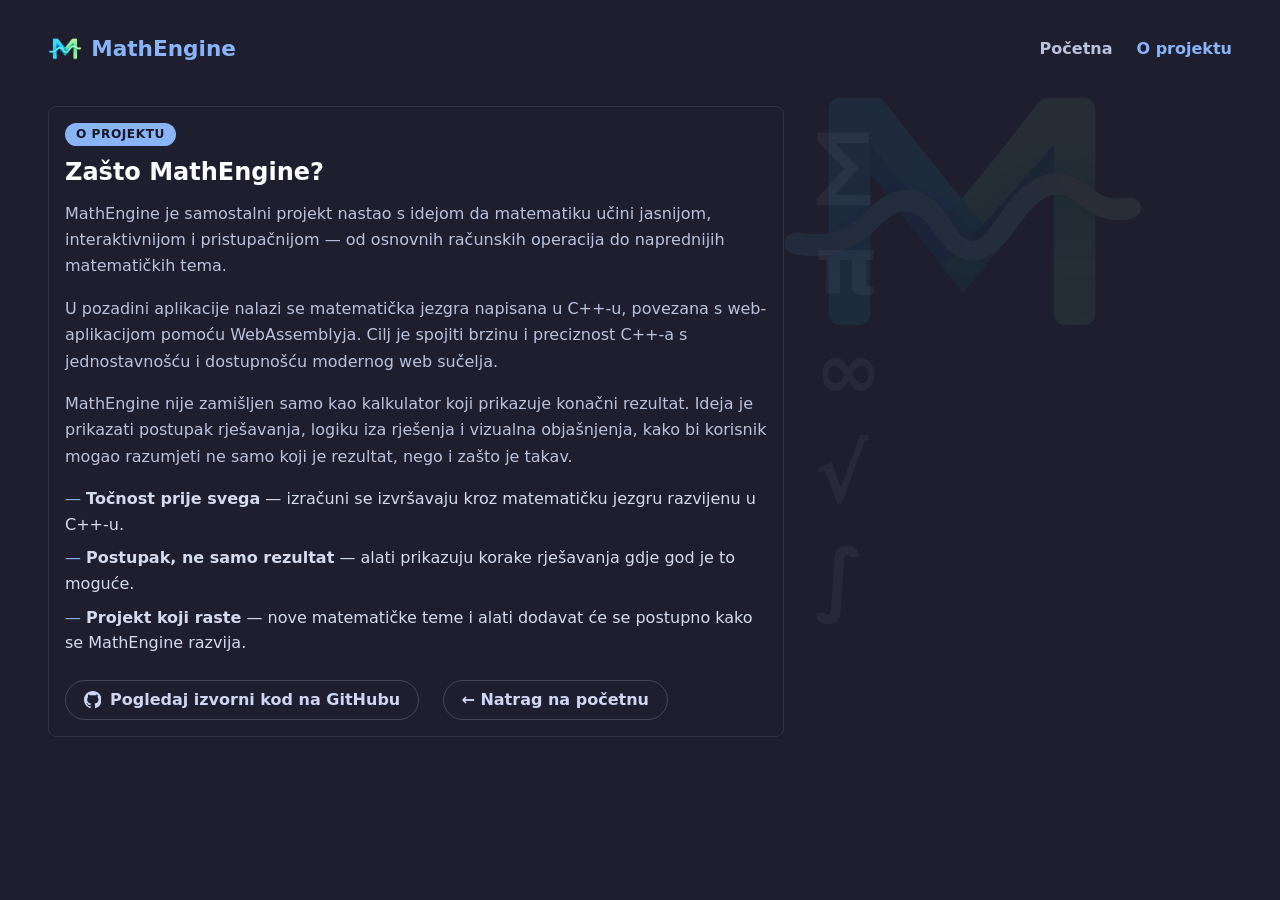
==== commit abad39ad: "docs" ====
--- a/web/about.html
+++ b/web/about.html
@@ -3,7 +3,7 @@
 <head>
     <meta charset="UTF-8">
     <meta name="viewport" content="width=device-width, initial-scale=1.0">
-    <title>O nama — MathEngine</title>
+    <title>O projektu — MathEngine</title>
     <link rel="icon" type="image/png" sizes="32x32" href="icons/favicon-32x32.png">
     <link rel="icon" type="image/png" sizes="16x16" href="icons/favicon-16x16.png">
     <link rel="apple-touch-icon" sizes="180x180" href="icons/apple-touch-icon.png">
@@ -20,21 +20,35 @@
             </div>
             <nav class="app-nav" aria-label="Glavna navigacija">
                 <a href="index.html">Početna</a>
-                <a href="about.html" class="active">O nama</a>
+                <a href="about.html" class="active">O projektu</a>
             </nav>
         </header>
 
         <section class="about-section">
-            <div class="about-card">
-                <span class="about-kicker">O nama</span>
-                <h2>Zašto MathEngine?</h2>
-                <p>MathEngine je projekt koji spaja brzinu i preciznost C++ matematičke jezgre s pristupačnošću web-aplikacije pokretane WebAssemblyjem. Cilj nam je da svatko, od učenika osnovne škole do studenta fakulteta, dobije jasne, korak-po-korak izračune i vizualna objašnjenja umjesto samo golog rezultata.</p>
-                <ul class="about-points">
-                    <li><strong>Točnost prije svega</strong> — svaki izračun dolazi iz testirane matematičke jezgre.</li>
-                    <li><strong>Objašnjenja, ne samo odgovori</strong> — svaki alat prikazuje korake rješavanja.</li>
-                    <li><strong>Otvoreni razvoj</strong> — kod je javno dostupan i stalno se nadograđuje.</li>
-                </ul>
-                <a href="https://github.com/StjepanVelc/MathEngine" class="about-link" target="_blank" rel="noopener">Pogledaj izvorni kod na GitHubu →</a>
+            <div class="about-decor" aria-hidden="true">
+                <span>∑</span>
+                <span>π</span>
+                <span>∞</span>
+                <span>√</span>
+                <span>∫</span>
+            </div>
+            <span class="about-kicker">O projektu</span>
+            <h2>Zašto MathEngine?</h2>
+            <p>MathEngine je samostalni projekt nastao s idejom da matematiku učini jasnijom, interaktivnijom i pristupačnijom — od osnovnih računskih operacija do naprednijih matematičkih tema.</p>
+            <p>U pozadini aplikacije nalazi se matematička jezgra napisana u C++-u, povezana s web-aplikacijom pomoću WebAssemblyja. Cilj je spojiti brzinu i preciznost C++-a s jednostavnošću i dostupnošću modernog web sučelja.</p>
+            <p>MathEngine nije zamišljen samo kao kalkulator koji prikazuje konačni rezultat. Ideja je prikazati postupak rješavanja, logiku iza rješenja i vizualna objašnjenja, kako bi korisnik mogao razumjeti ne samo koji je rezultat, nego i zašto je takav.</p>
+            <ul class="about-points">
+                <li><strong>Točnost prije svega</strong> — izračuni se izvršavaju kroz matematičku jezgru razvijenu u C++-u.</li>
+                <li><strong>Postupak, ne samo rezultat</strong> — alati prikazuju korake rješavanja gdje god je to moguće.</li>
+                <li><strong>Projekt koji raste</strong> — nove matematičke teme i alati dodavat će se postupno kako se MathEngine razvija.</li>
+            </ul>
+            <div class="about-actions">
+                <a href="https://github.com/StjepanVelc/MathEngine" class="about-github-button" target="_blank" rel="noopener">
+                    <svg viewBox="0 0 16 16" class="about-github-icon" aria-hidden="true" focusable="false">
+                        <path fill="currentColor" d="M8 0C3.58 0 0 3.58 0 8c0 3.54 2.29 6.53 5.47 7.59.4.07.55-.17.55-.38 0-.19-.01-.82-.01-1.49-2.01.37-2.53-.49-2.69-.94-.09-.23-.48-.94-.82-1.13-.28-.15-.68-.52-.01-.53.63-.01 1.08.58 1.23.82.72 1.21 1.87.87 2.33.66.07-.52.28-.87.51-1.07-1.78-.2-3.64-.89-3.64-3.95 0-.87.31-1.59.82-2.15-.08-.2-.36-1.02.08-2.12 0 0 .67-.21 2.2.82.64-.18 1.32-.27 2-.27.68 0 1.36.09 2 .27 1.53-1.04 2.2-.82 2.2-.82.44 1.1.16 1.92.08 2.12.51.56.82 1.27.82 2.15 0 3.07-1.87 3.75-3.65 3.95.29.25.54.73.54 1.48 0 1.07-.01 1.93-.01 2.2 0 .21.15.46.55.38A8.01 8.01 0 0 0 16 8c0-4.42-3.58-8-8-8Z"/>
+                    </svg>
+                    <span>Pogledaj izvorni kod na GitHubu</span>
+                </a>
                 <a href="index.html" class="hero-button hero-button-secondary about-back">← Natrag na početnu</a>
             </div>
         </section>
--- a/web/style.css
+++ b/web/style.css
@@ -764,6 +764,7 @@
 .app-nav {
     display: flex;
     gap: 1.5rem;
+    margin-left: auto;
 }
 
 .app-nav a {
@@ -805,16 +806,14 @@
 
 .hero {
     display: flex;
-    align-items: center;
-    justify-content: space-between;
-    gap: 2rem;
+    flex-direction: column;
+    gap: 1rem;
     margin: 1.75rem 0 2rem;
-    padding: 1rem 0 2rem;
+    padding: 1rem 0 0;
 }
 
 .hero-copy {
-    flex: 1 1 22rem;
-    min-width: 0;
+    max-width: 42rem;
 }
 
 .hero-kicker {
@@ -900,9 +899,12 @@
 
 .hero-visual {
     display: flex;
-    flex: 1 1 26rem;
     justify-content: center;
-    max-width: 40rem;
+    width: 100%;
+    -webkit-mask-image: linear-gradient(to bottom, transparent 0, #000 12%, #000 80%, transparent 100%), linear-gradient(to right, transparent 0, #000 6%, #000 94%, transparent 100%);
+    -webkit-mask-composite: source-in;
+    mask-image: linear-gradient(to bottom, transparent 0, #000 12%, #000 80%, transparent 100%), linear-gradient(to right, transparent 0, #000 6%, #000 94%, transparent 100%);
+    mask-composite: intersect;
 }
 
 .hero-visual img {
@@ -913,14 +915,38 @@
 }
 
 .about-section {
+    position: relative;
+    max-width: 46rem;
     margin: 2.5rem 0;
 }
 
-.about-card {
-    padding: clamp(1.25rem, 3vw, 2rem);
-    background: linear-gradient(145deg, #202030, #1b1c2a);
-    border: 1px solid #313244;
-    border-radius: 20px;
+.about-decor {
+    position: absolute;
+    top: 1rem;
+    left: calc(100% + 2rem);
+    display: flex;
+    flex-direction: column;
+    gap: 1.5rem;
+    color: var(--fg);
+    font-size: 5rem;
+    font-weight: 700;
+    line-height: 1;
+    white-space: nowrap;
+    opacity: 0.05;
+    pointer-events: none;
+    user-select: none;
+    z-index: 0;
+}
+
+@media (max-width: 1100px) {
+    .about-decor {
+        display: none;
+    }
+}
+
+.about-section > *:not(.about-decor) {
+    position: relative;
+    z-index: 1;
 }
 
 .about-kicker {
@@ -936,33 +962,34 @@
     text-transform: uppercase;
 }
 
-.about-card h2 {
-    margin: 0.2rem 0 0.75rem;
+.about-section h2 {
+    margin: 0.2rem 0 0.9rem;
     color: #fff;
 }
 
-.about-card p {
-    max-width: 46rem;
+.about-section p {
     margin: 0 0 1rem;
     color: #bac2de;
-    line-height: 1.6;
+    line-height: 1.65;
 }
 
 .about-points {
     display: grid;
     gap: 0.5rem;
-    max-width: 46rem;
     padding: 0;
-    margin: 0 0 1.25rem;
+    margin: 0.25rem 0 1.5rem;
     color: #d5dbef;
     list-style: none;
 }
 
 .about-points li {
-    padding: 0.6rem 0.8rem;
-    background: #181825aa;
-    border: 1px solid #45475a;
-    border-radius: 10px;
+    padding: 0;
+    line-height: 1.6;
+}
+
+.about-points li::before {
+    content: "— ";
+    color: var(--accent);
 }
 
 .about-link {
@@ -976,9 +1003,42 @@
     text-decoration: underline;
 }
 
+.about-actions {
+    display: flex;
+    flex-wrap: wrap;
+    align-items: center;
+    gap: 1.5rem;
+    margin-top: 1.25rem;
+}
+
+.about-github-button {
+    display: inline-flex;
+    align-items: center;
+    gap: 0.55rem;
+    padding: 0.6rem 1.1rem;
+    color: var(--fg);
+    background: transparent;
+    border: 1px solid #45475a;
+    border-radius: 999px;
+    font-weight: 700;
+    text-decoration: none;
+    transition: transform 160ms ease, border-color 160ms ease;
+}
+
+.about-github-button:hover {
+    border-color: var(--accent);
+    transform: translateY(-2px);
+}
+
+.about-github-icon {
+    width: 1.1rem;
+    height: 1.1rem;
+    flex: 0 0 auto;
+}
+
 .about-back {
     display: inline-flex;
-    margin-top: 1.25rem;
+    margin-top: 0;
     padding: 0.6rem 1.1rem;
 }
 
@@ -1496,8 +1556,11 @@
     }
 
     .hero {
-        flex-direction: column-reverse;
         text-align: center;
+    }
+
+    .hero-copy {
+        max-width: none;
     }
 
     .hero-cta {
